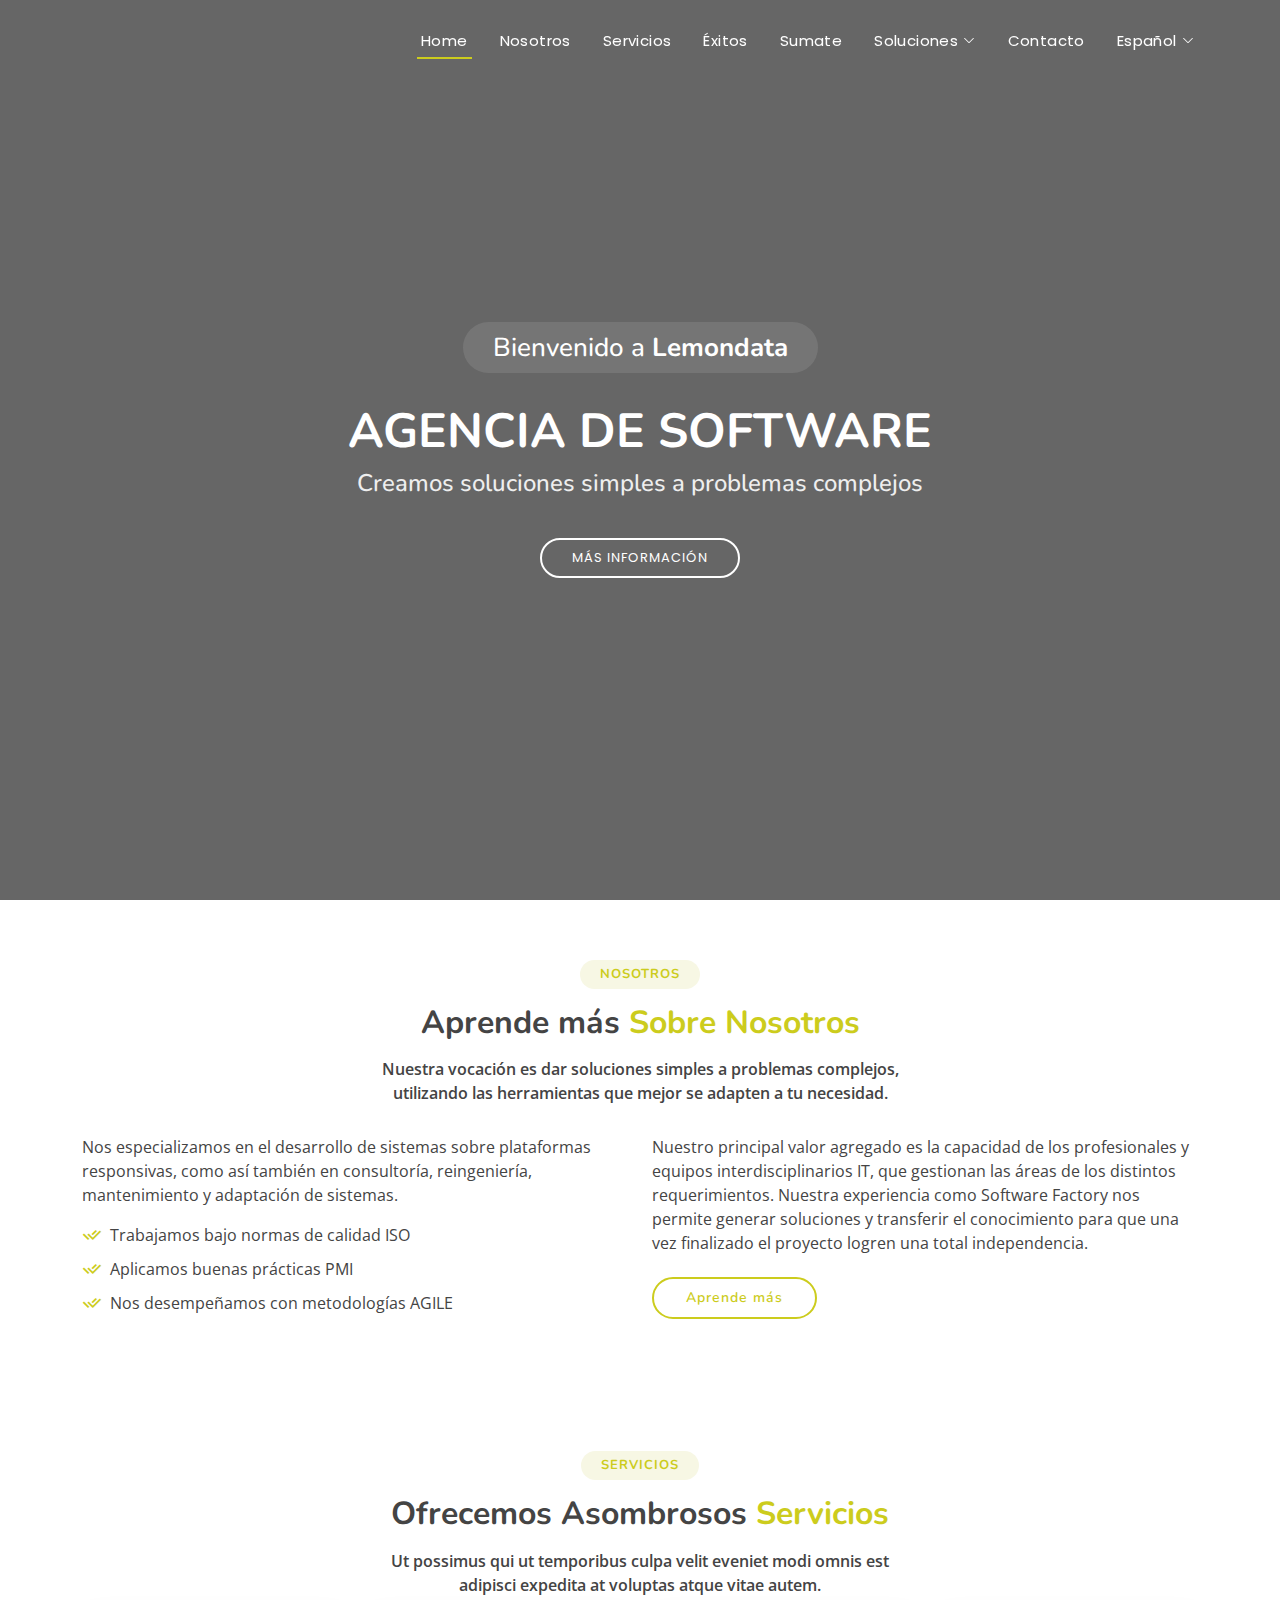
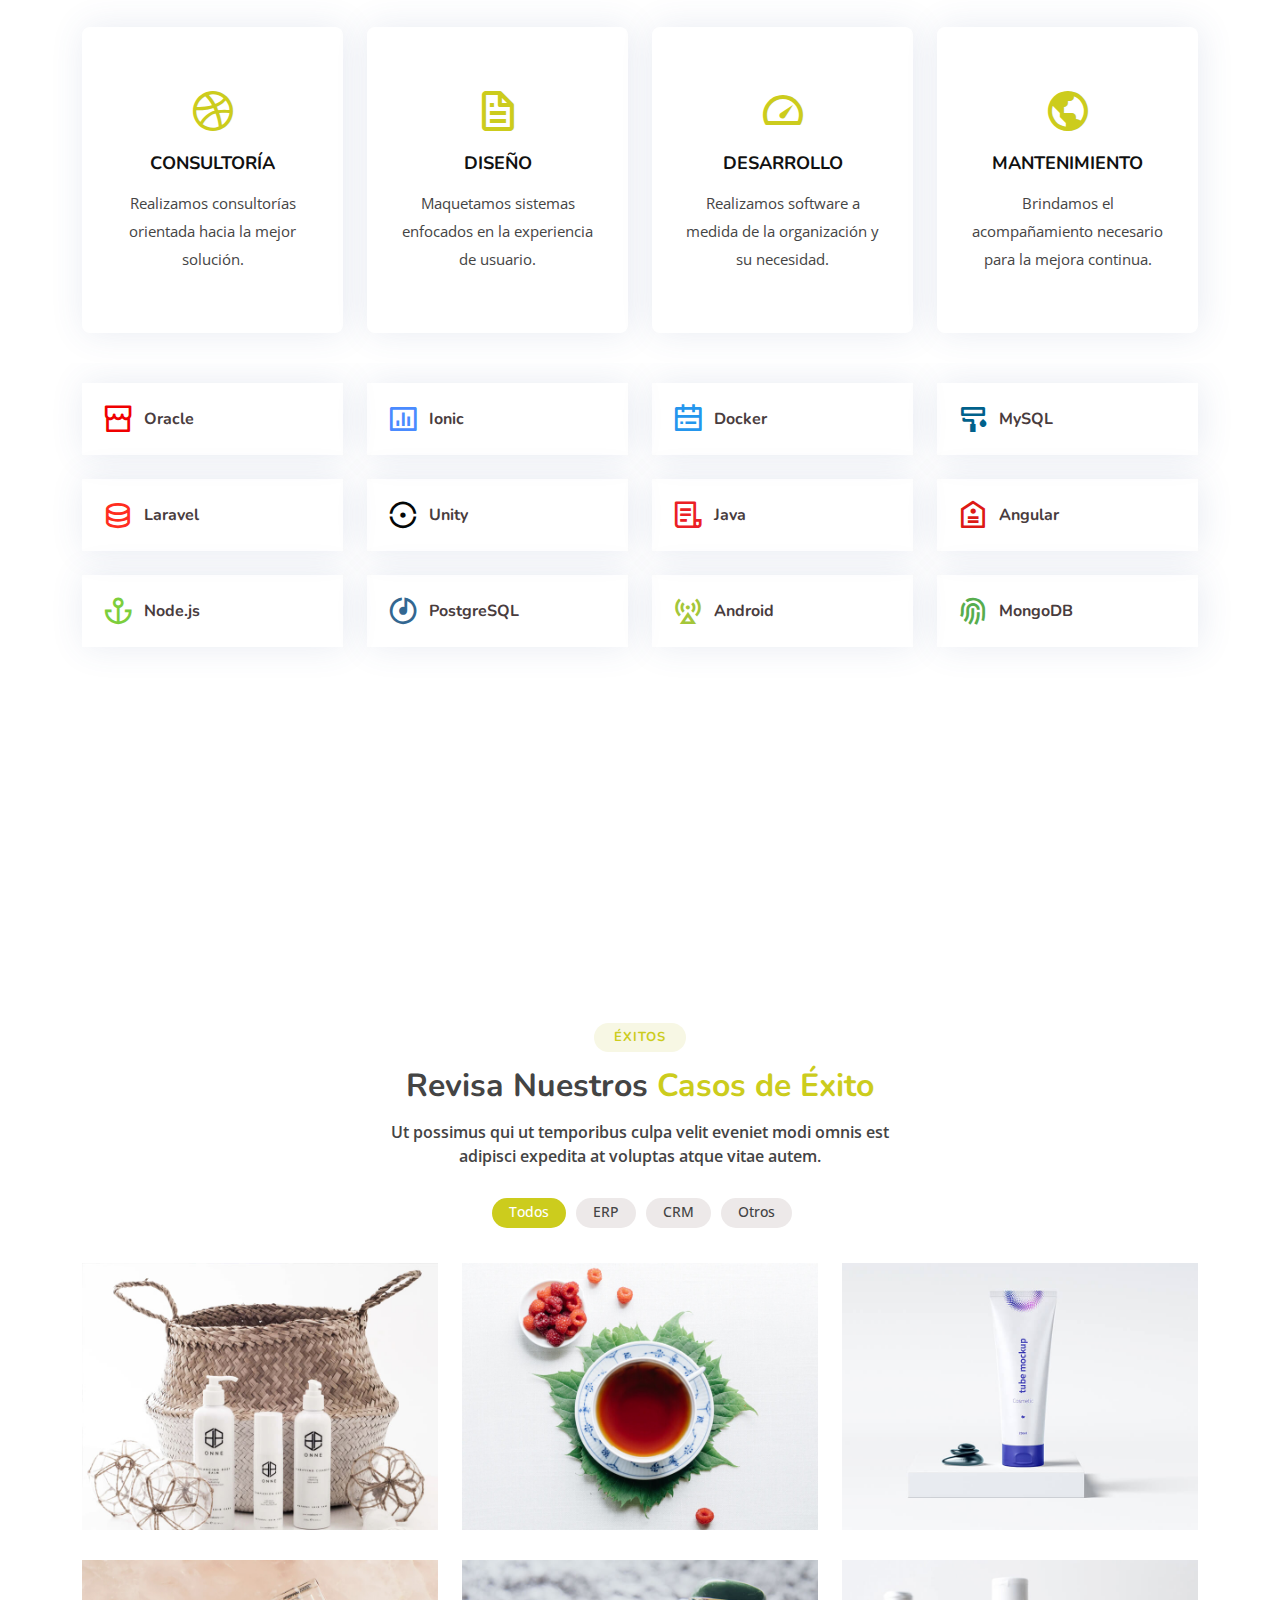
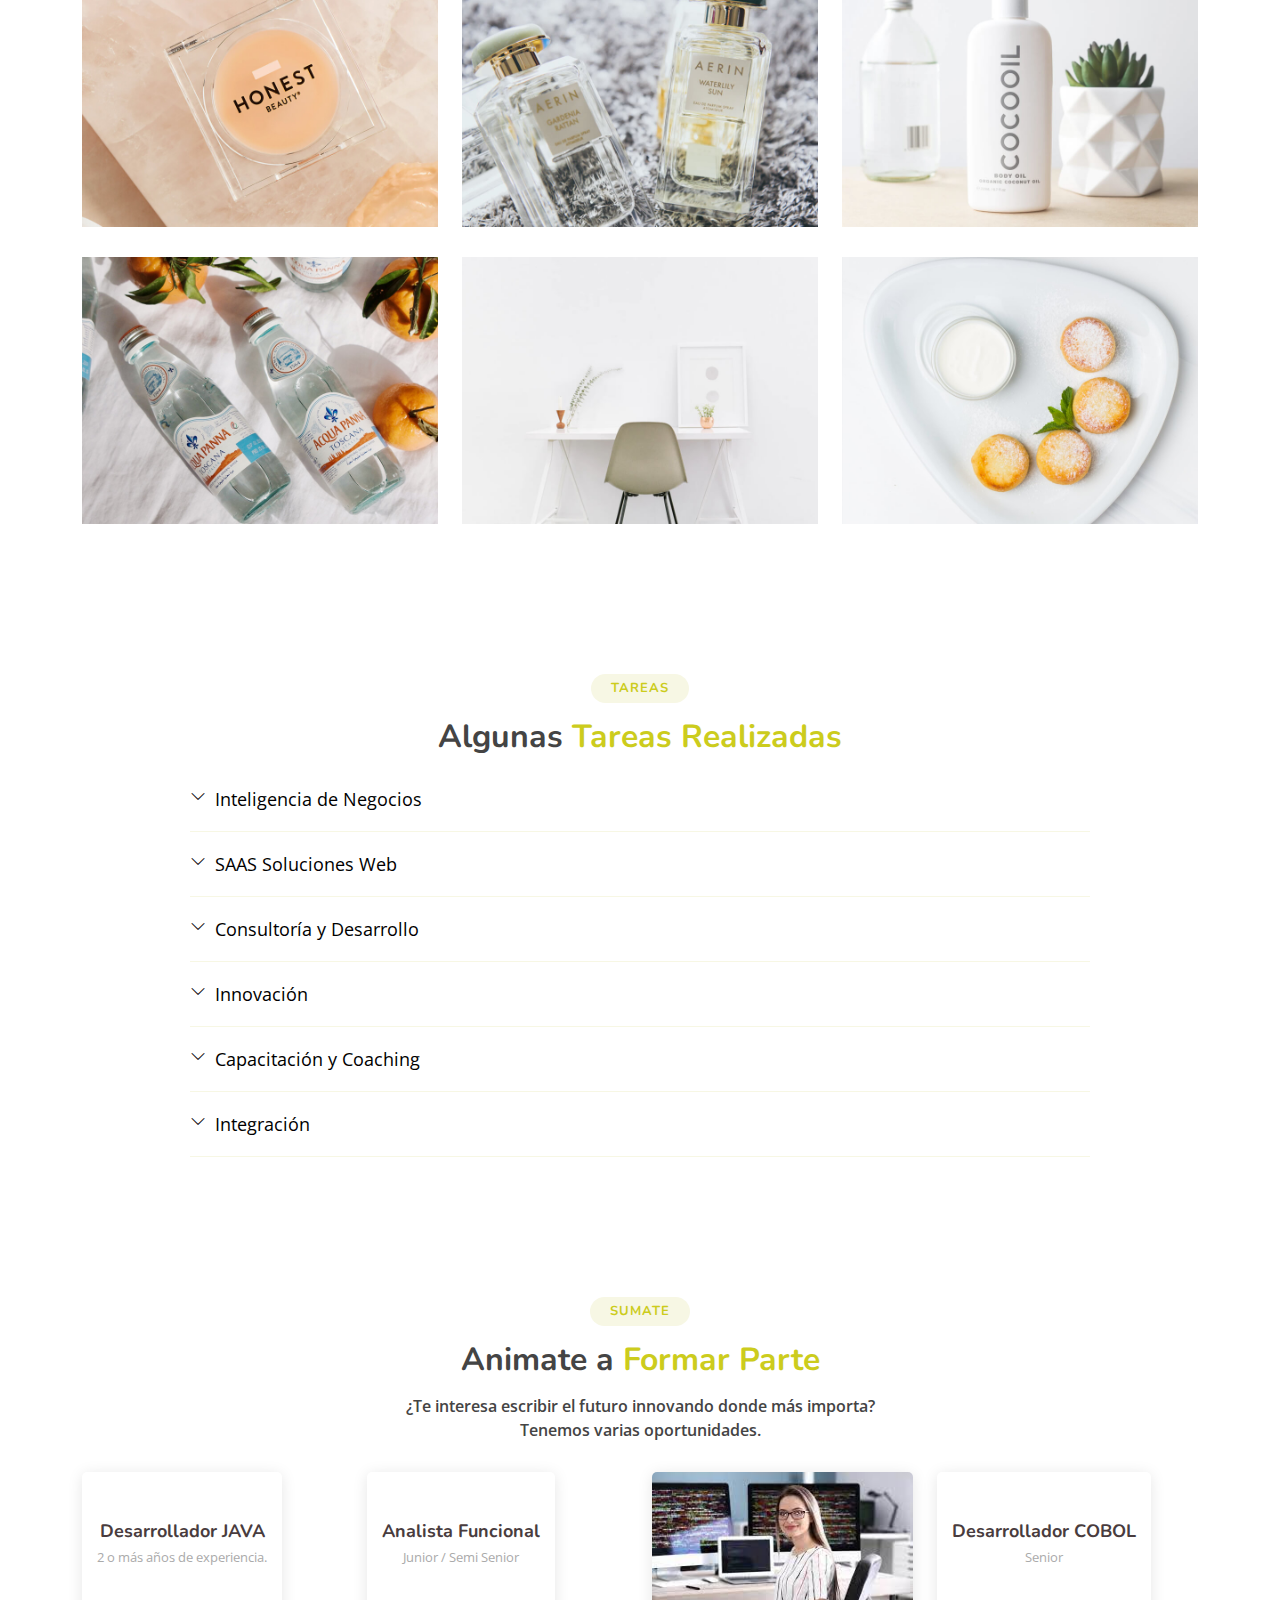
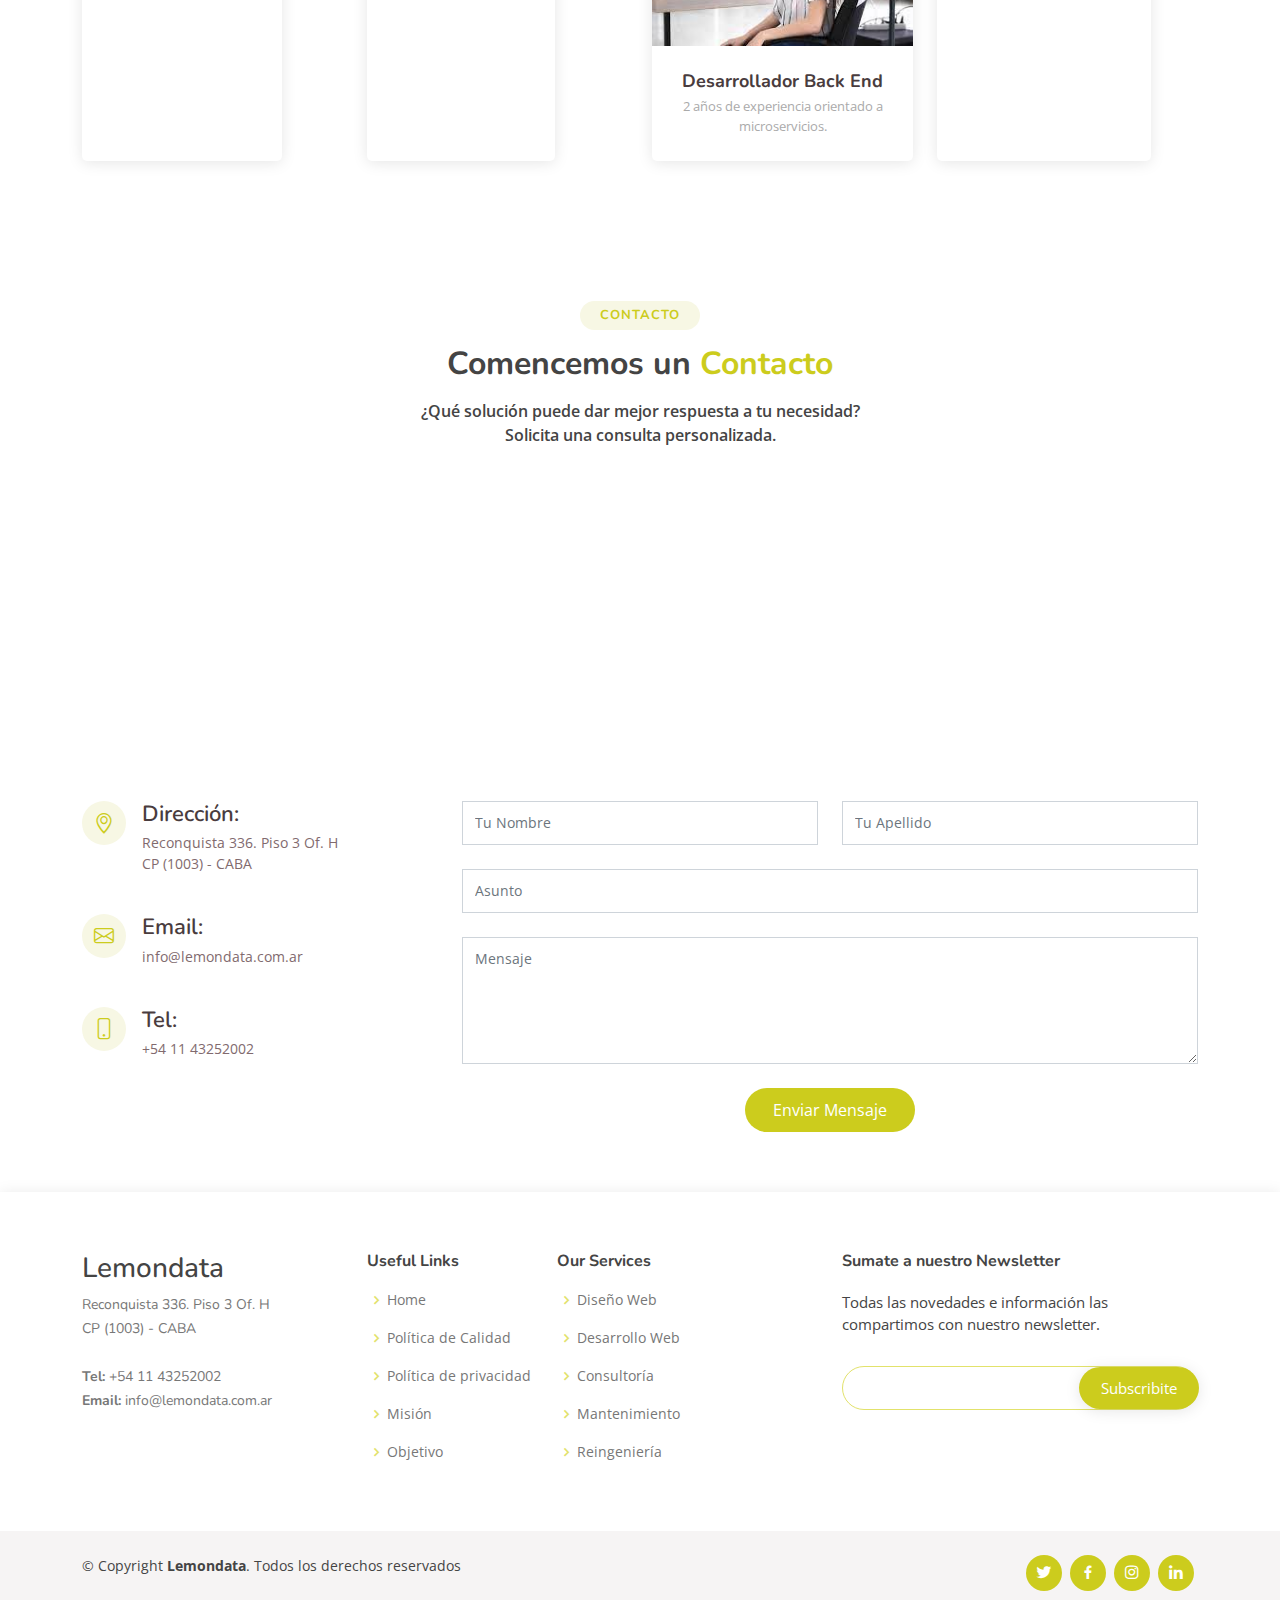
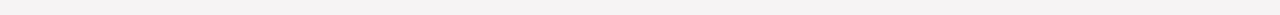
==== index.html @ 289c8567 "first mockup" ====
<!DOCTYPE html>
<html lang="en">

<head>
  <meta charset="utf-8">
  <meta content="width=device-width, initial-scale=1.0" name="viewport">

  <title>Lemondata</title>
  <meta content="" name="description">
  <meta content="" name="keywords">

  <!-- Favicons -->
  <link href="assets/img/favicon.svg" rel="icon">
  <link href="assets/img/apple-touch-icon.png" rel="apple-touch-icon">

  <!-- Google Fonts -->
  <link href="https://fonts.googleapis.com/css?family=Open+Sans:300,300i,400,400i,600,600i,700,700i|Nunito:300,300i,400,400i,600,600i,700,700i|Poppins:300,300i,400,400i,500,500i,600,600i,700,700i" rel="stylesheet">

  <!-- Vendor CSS Files -->
  <link href="assets/vendor/bootstrap/css/bootstrap.min.css" rel="stylesheet">
  <link href="assets/vendor/bootstrap-icons/bootstrap-icons.css" rel="stylesheet">
  <link href="assets/vendor/boxicons/css/boxicons.min.css" rel="stylesheet">
  <link href="assets/vendor/glightbox/css/glightbox.min.css" rel="stylesheet">
  <link href="assets/vendor/remixicon/remixicon.css" rel="stylesheet">
  <link href="assets/vendor/swiper/swiper-bundle.min.css" rel="stylesheet">

  <!-- Template Main CSS File -->
  <link href="assets/css/style.css" rel="stylesheet">

  <!-- =======================================================
  * Template Name: Tempo - v4.5.0
  * Template URL: https://bootstrapmade.com/tempo-free-onepage-bootstrap-theme/
  * Author: BootstrapMade.com
  * License: https://bootstrapmade.com/license/
  ======================================================== -->
</head>

<body>

  <!-- ======= Header ======= -->
  <header id="header" class="fixed-top ">
    <div class="container d-flex align-items-center justify-content-between">

      <a href="index.html"><img src="http://www.lemondata.com.ar/recursos/img/lemondata-logo.png" alt="" style="width: 200px;"></a>

      <nav id="navbar" class="navbar">
        <ul>
          <li><a class="nav-link scrollto active" href="#hero">Home</a></li>
          <li><a class="nav-link scrollto" href="#about">Nosotros</a></li>
          <li><a class="nav-link scrollto" href="#services">Servicios</a></li>
          <li><a class="nav-link scrollto " href="#portfolio">Éxitos</a></li>
          <li><a class="nav-link scrollto" href="#team">Sumate</a></li>
          <li class="dropdown"><a href="#"><span>Soluciones</span> <i class="bi bi-chevron-down"></i></a>
            <ul>
              <li><a href="#">NIO</a></li>
              <li class="dropdown"><a href="#"><span>ERP</span> <i class="bi bi-chevron-right"></i></a>
                <ul>
                  <li><a href="#">RRHH y Liquidación de Haberes</a></li>
                  <li><a href="#">Gestión de Infracciones Laborales</a></li>
                  <li><a href="#">Gestión de Trámites y Expedientes</a></li>
                  <li><a href="#">Sistema de Recibos Digitales</a></li>
                </ul>
              </li>
              <li><a href="#">Minos</a></li>
              <li><a href="#">Turnero</a></li>
              <li><a href="#">Obtener</a></li>
            </ul>
          </li>
          <li><a class="nav-link scrollto" href="#contact">Contacto</a></li>
          <li class="dropdown"><a href="#"><span>Español</span> <i class="bi bi-chevron-down"></i></a>
            <ul>
              <li><a href="#">English</a></li>
            </ul>
          </li>
        </ul>
        <i class="bi bi-list mobile-nav-toggle"></i>
      </nav><!-- .navbar -->

    </div>
  </header><!-- End Header -->

  <!-- ======= Hero Section ======= -->
  <section id="hero">
    <div class="hero-container">
      <h3>Bienvenido a <strong>Lemondata</strong></h3>
      <h1>Agencia de Software</h1>
      <h2>Creamos soluciones simples a problemas complejos</h2>
      <a href="#about" class="btn-get-started scrollto">Más información</a>
    </div>
  </section><!-- End Hero -->

  <main id="main">

    <!-- ======= About Section ======= -->
    <section id="about" class="about">
      <div class="container">

        <div class="section-title">
          <h2>Nosotros</h2>
          <h3>Aprende más <span>Sobre Nosotros</span></h3>
          <p>Nuestra vocación es dar soluciones simples a problemas complejos, utilizando las herramientas que mejor se adapten a tu necesidad.</p>
        </div>

        <div class="row content">
          <div class="col-lg-6">
            <p>
              Nos especializamos en el desarrollo de sistemas sobre plataformas responsivas, como así también en consultoría, reingeniería, mantenimiento y adaptación de sistemas.
            </p>
            <ul>
              <li><i class="ri-check-double-line"></i> Trabajamos bajo normas de calidad ISO</li>
              <li><i class="ri-check-double-line"></i> Aplicamos buenas prácticas PMI</li>
              <li><i class="ri-check-double-line"></i> Nos desempeñamos con metodologías AGILE</li>
            </ul>
          </div>
          <div class="col-lg-6 pt-4 pt-lg-0">
            <p>Nuestro principal valor agregado es la capacidad de los profesionales y equipos interdisciplinarios IT, que gestionan las áreas de los distintos requerimientos. Nuestra experiencia como Software Factory nos permite generar soluciones y transferir el conocimiento para que una vez finalizado el proyecto logren una total independencia.</p>
            <a href="Brochure_Lemondata.pdf" download="Lemondata-Brochure" class="btn-learn-more">Aprende más</a>
          </div>
        </div>

      </div>
    </section><!-- End About Section -->

    <!-- ======= Services Section ======= -->
    <section id="services" class="services">
      <div class="container">

        <div class="section-title">
          <h2>Servicios</h2>
          <h3>Ofrecemos Asombrosos <span>Servicios</span></h3>
          <p>Ut possimus qui ut temporibus culpa velit eveniet modi omnis est adipisci expedita at voluptas atque vitae autem.</p>
        </div>

        <div class="row">
          <div class="col-md-6 col-lg-3 d-flex align-items-stretch mb-5 mb-lg-0">
            <div class="icon-box">
              <div class="icon"><i class="bx bxl-dribbble"></i></div>
              <h4 class="title"><a href="">CONSULTORÍA</a></h4>
              <p class="description">Realizamos consultorías orientada hacia la mejor solución.</p>
            </div>
          </div>

          <div class="col-md-6 col-lg-3 d-flex align-items-stretch mb-5 mb-lg-0">
            <div class="icon-box">
              <div class="icon"><i class="bx bx-file"></i></div>
              <h4 class="title"><a href="">DISEÑO</a></h4>
              <p class="description">Maquetamos sistemas enfocados en la experiencia de usuario.</p>
            </div>
          </div>

          <div class="col-md-6 col-lg-3 d-flex align-items-stretch mb-5 mb-lg-0">
            <div class="icon-box">
              <div class="icon"><i class="bx bx-tachometer"></i></div>
              <h4 class="title"><a href="">DESARROLLO</a></h4>
              <p class="description">Realizamos software a medida de la organización y su necesidad.</p>
            </div>
          </div>

          <div class="col-md-6 col-lg-3 d-flex align-items-stretch mb-5 mb-lg-0">
            <div class="icon-box">
              <div class="icon"><i class="bx bx-world"></i></div>
              <h4 class="title"><a href="">MANTENIMIENTO</a></h4>
              <p class="description">Brindamos el acompañamiento necesario para la mejora continua.</p>
            </div>
          </div>

        </div>

      </div>
    </section><!-- End Services Section -->

    <!-- ======= Features Section ======= -->
    <section id="features" class="features">
      <div class="container">

        <div class="row">
          <div class="col-lg-3 col-md-4 col-6 col-6">
            <div class="icon-box">
              <i class="ri-store-line" style="color: #F00000;"></i>
              <h3><a href="">Oracle</a></h3>
            </div>
          </div>
          <div class="col-lg-3 col-md-4 col-6">
            <div class="icon-box">
              <i class="ri-bar-chart-box-line" style="color: #4A8BFF;"></i>
              <h3><a href="">Ionic</a></h3>
            </div>
          </div>
          <div class="col-lg-3 col-md-4 col-6 mt-4 mt-md-0">
            <div class="icon-box">
              <i class="ri-calendar-todo-line" style="color: #2496ED;"></i>
              <h3><a href="">Docker</a></h3>
            </div>
          </div>
          <div class="col-lg-3 col-md-4 col-6 mt-4 mt-lg-0">
            <div class="icon-box">
              <i class="ri-paint-brush-line" style="color: #00618B;"></i>
              <h3><a href="">MySQL</a></h3>
            </div>
          </div>
          <div class="col-lg-3 col-md-4 col-6 mt-4">
            <div class="icon-box">
              <i class="ri-database-2-line" style="color: #FF2D20;"></i>
              <h3><a href="">Laravel</a></h3>
            </div>
          </div>
          <div class="col-lg-3 col-md-4 col-6 mt-4">
            <div class="icon-box">
              <i class="ri-gradienter-line" style="color: #040707;"></i>
              <h3><a href="">Unity</a></h3>
            </div>
          </div>
          <div class="col-lg-3 col-md-4 col-6 mt-4">
            <div class="icon-box">
              <i class="ri-file-list-3-line" style="color: #EB2025;"></i>
              <h3><a href="">Java</a></h3>
            </div>
          </div>
          <div class="col-lg-3 col-md-4 col-6 mt-4">
            <div class="icon-box">
              <i class="ri-price-tag-2-line" style="color: #DD1A15;"></i>
              <h3><a href="">Angular</a></h3>
            </div>
          </div>
          <div class="col-lg-3 col-md-4 col-6 mt-4">
            <div class="icon-box">
              <i class="ri-anchor-line" style="color: #7CCE3C;"></i>
              <h3><a href="">Node.js</a></h3>
            </div>
          </div>
          <div class="col-lg-3 col-md-4 col-6 mt-4">
            <div class="icon-box">
              <i class="ri-disc-line" style="color: #336791;"></i>
              <h3><a href="">PostgreSQL</a></h3>
            </div>
          </div>
          <div class="col-lg-3 col-md-4 col-6 mt-4">
            <div class="icon-box">
              <i class="ri-base-station-line" style="color: #A4C639;"></i>
              <h3><a href="">Android</a></h3>
            </div>
          </div>
          <div class="col-lg-3 col-md-4 col-6 mt-4">
            <div class="icon-box">
              <i class="ri-fingerprint-line" style="color: #57AD4E;"></i>
              <h3><a href="">MongoDB</a></h3>
            </div>
          </div>
        </div>

      </div>
    </section><!-- End Features Section -->

    <!-- ======= Cta Section ======= -->
    <section id="cta" class="cta">
      <div class="container">

        <div class="text-center">
          <h3>CONTACTANOS</h3>
          <p>¿Qué solución puede dar mejor respuesta a tu necesidad? Solicita un consulta personalizada.</p>
          <a class="cta-btn" href="#">info@lemondata.com.ar</a>
        </div>

      </div>
    </section><!-- End Cta Section -->

    <!-- ======= Portfolio Section ======= -->
    <section id="portfolio" class="portfolio">
      <div class="container">

        <div class="section-title">
          <h2>Éxitos</h2>
          <h3>Revisa Nuestros <span>Casos de Éxito</span></h3>
          <p>Ut possimus qui ut temporibus culpa velit eveniet modi omnis est adipisci expedita at voluptas atque vitae autem.</p>
        </div>

        <div class="row">
          <div class="col-lg-12 d-flex justify-content-center">
            <ul id="portfolio-flters">
              <li data-filter="*" class="filter-active">Todos</li>
              <li data-filter=".filter-app">ERP</li>
              <li data-filter=".filter-card">CRM</li>
              <li data-filter=".filter-web">Otros</li>
            </ul>
          </div>
        </div>

        <div class="row portfolio-container">

          <div class="col-lg-4 col-md-6 portfolio-item filter-app">
            <img src="assets/img/portfolio/portfolio-1.jpg" class="img-fluid" alt="">
            <div class="portfolio-info">
              <h4>Sistema de RRHH y Liquidación de Haberes</h4>
              <p>App</p>
              <a href="assets/img/portfolio/portfolio-1.jpg" data-gallery="portfolioGallery" class="portfolio-lightbox preview-link" title="App 1"><i class="bx bx-plus"></i></a>
              <a href="portfolio-details.html" class="details-link" title="More Details"><i class="bx bx-link"></i></a>
            </div>
          </div>

          <div class="col-lg-4 col-md-6 portfolio-item filter-web">
            <img src="assets/img/portfolio/portfolio-2.jpg" class="img-fluid" alt="">
            <div class="portfolio-info">
              <h4>Plataforma para entrevistas con el Ciudadano</h4>
              <p>Web</p>
              <a href="assets/img/portfolio/portfolio-2.jpg" data-gallery="portfolioGallery" class="portfolio-lightbox preview-link" title="Web 3"><i class="bx bx-plus"></i></a>
              <a href="portfolio-details.html" class="details-link" title="More Details"><i class="bx bx-link"></i></a>
            </div>
          </div>

          <div class="col-lg-4 col-md-6 portfolio-item filter-app">
            <img src="assets/img/portfolio/portfolio-3.jpg" class="img-fluid" alt="">
            <div class="portfolio-info">
              <h4>Gestión de Infracciones Laborales</h4>
              <p>App</p>
              <a href="assets/img/portfolio/portfolio-3.jpg" data-gallery="portfolioGallery" class="portfolio-lightbox preview-link" title="App 2"><i class="bx bx-plus"></i></a>
              <a href="portfolio-details.html" class="details-link" title="More Details"><i class="bx bx-link"></i></a>
            </div>
          </div>

          <div class="col-lg-4 col-md-6 portfolio-item filter-card">
            <img src="assets/img/portfolio/portfolio-4.jpg" class="img-fluid" alt="">
            <div class="portfolio-info">
              <h4>Sistema de Gestión Integral Tributaria</h4>
              <p>Card</p>
              <a href="assets/img/portfolio/portfolio-4.jpg" data-gallery="portfolioGallery" class="portfolio-lightbox preview-link" title="Card 2"><i class="bx bx-plus"></i></a>
              <a href="portfolio-details.html" class="details-link" title="More Details"><i class="bx bx-link"></i></a>
            </div>
          </div>

          <div class="col-lg-4 col-md-6 portfolio-item filter-web">
            <img src="assets/img/portfolio/portfolio-5.jpg" class="img-fluid" alt="">
            <div class="portfolio-info">
              <h4>Estabilización y soporte de Base de Datos de Call Center</h4>
              <p>Web</p>
              <a href="assets/img/portfolio/portfolio-5.jpg" data-gallery="portfolioGallery" class="portfolio-lightbox preview-link" title="Web 2"><i class="bx bx-plus"></i></a>
              <a href="portfolio-details.html" class="details-link" title="More Details"><i class="bx bx-link"></i></a>
            </div>
          </div>

          <div class="col-lg-4 col-md-6 portfolio-item filter-app">
            <img src="assets/img/portfolio/portfolio-6.jpg" class="img-fluid" alt="">
            <div class="portfolio-info">
              <h4>Sistema Integral de Gestión de Trámites y Expedientes</h4>
              <p>App</p>
              <a href="assets/img/portfolio/portfolio-6.jpg" data-gallery="portfolioGallery" class="portfolio-lightbox preview-link" title="App 3"><i class="bx bx-plus"></i></a>
              <a href="portfolio-details.html" class="details-link" title="More Details"><i class="bx bx-link"></i></a>
            </div>
          </div>

          <div class="col-lg-4 col-md-6 portfolio-item filter-card">
            <img src="assets/img/portfolio/portfolio-7.jpg" class="img-fluid" alt="">
            <div class="portfolio-info">
              <h4>Gestión de Tarjeta Social</h4>
              <p>Card</p>
              <a href="assets/img/portfolio/portfolio-7.jpg" data-gallery="portfolioGallery" class="portfolio-lightbox preview-link" title="Card 1"><i class="bx bx-plus"></i></a>
              <a href="portfolio-details.html" class="details-link" title="More Details"><i class="bx bx-link"></i></a>
            </div>
          </div>

          <div class="col-lg-4 col-md-6 portfolio-item filter-card">
            <img src="assets/img/portfolio/portfolio-8.jpg" class="img-fluid" alt="">
            <div class="portfolio-info">
              <h4>Recaudaciones</h4>
              <p>Card</p>
              <a href="assets/img/portfolio/portfolio-8.jpg" data-gallery="portfolioGallery" class="portfolio-lightbox preview-link" title="Card 3"><i class="bx bx-plus"></i></a>
              <a href="portfolio-details.html" class="details-link" title="More Details"><i class="bx bx-link"></i></a>
            </div>
          </div>

          <div class="col-lg-4 col-md-6 portfolio-item filter-web">
            <img src="assets/img/portfolio/portfolio-9.jpg" class="img-fluid" alt="">
            <div class="portfolio-info">
              <h4>Migración y unificación de bases de datos en dos sistemas: SIGEC y PROFEDER.</h4>
              <p>Web</p>
              <a href="assets/img/portfolio/portfolio-9.jpg" data-gallery="portfolioGallery" class="portfolio-lightbox preview-link" title="Web 3"><i class="bx bx-plus"></i></a>
              <a href="portfolio-details.html" class="details-link" title="More Details"><i class="bx bx-link"></i></a>
            </div>
          </div>

        </div>

      </div>
    </section><!-- End Portfolio Section -->

    <!-- ======= F.A.Q Section ======= -->
    <section id="faq" class="faq">
      <div class="container">

        <div class="section-title">
          <h2>Tareas</h2>
          <h3>Algunas <span>Tareas Realizadas</span></h3>
        </div>

        <ul class="faq-list">

          <li>
            <div data-bs-toggle="collapse" class="collapsed question" href="#faq1">Inteligencia de Negocios <i class="bi bi-chevron-down icon-show"></i><i class="bi bi-chevron-up icon-close"></i></div>
            <div id="faq1" class="collapse" data-bs-parent=".faq-list">
              <p>
                Brindamos soluciones de inteligencia de negocios que
les permitirán disponer de la información correcta
en el tiempo oportuno, optimizando el flujo de
información para la toma de decisiones.
              </p>
            </div>
          </li>

          <li>
            <div data-bs-toggle="collapse" href="#faq2" class="collapsed question">SAAS Soluciones Web <i class="bi bi-chevron-down icon-show"></i><i class="bi bi-chevron-up icon-close"></i></div>
            <div id="faq2" class="collapse" data-bs-parent=".faq-list">
              <p>
                En cada servicio incluimos acceso desde cualquier
lugar con conexión a Internet para las claves
autorizadas de la organización, sus clientes y sus
proveedores, dependiendo del sistema y sus reglas de
negocio, todo ello respetando y resguardando su
seguridad y confidencialidad.
              </p>
            </div>
          </li>

          <li>
            <div data-bs-toggle="collapse" href="#faq3" class="collapsed question">Consultoría y Desarrollo <i class="bi bi-chevron-down icon-show"></i><i class="bi bi-chevron-up icon-close"></i></div>
            <div id="faq3" class="collapse" data-bs-parent=".faq-list">
              <p>
                Desarrollamos soluciones tecnológicas para afrontar los intensos desafíos del
                mercado actual cubriendo las principales ventajas competitivas: desarrollo
                responsivo y distribución multiplataforma, plena disponibilidad, innovación
                permanente, entrega de valor temprana.
              </p>
            </div>
          </li>

          <li>
            <div data-bs-toggle="collapse" href="#faq4" class="collapsed question">Innovación <i class="bi bi-chevron-down icon-show"></i><i class="bi bi-chevron-up icon-close"></i></div>
            <div id="faq4" class="collapse" data-bs-parent=".faq-list">
              <p>
                Contamos con un departamento de Investigación,
                Desarrollo e innovación ( I+D+i ) con amplia
                experiencia en el desarrollo de software.
                Todas las soluciones se realizan con las últimas
                tecnologías de programación avanzada que permiten
                aprovechar al máximo las exigencias
                del mercado actual.
              </p>
            </div>
          </li>

          <li>
            <div data-bs-toggle="collapse" href="#faq5" class="collapsed question">Capacitación y Coaching <i class="bi bi-chevron-down icon-show"></i><i class="bi bi-chevron-up icon-close"></i></div>
            <div id="faq5" class="collapse" data-bs-parent=".faq-list">
              <p>
                Proponemos una estrategia que contempla un proceso
de capacitación de conocimiento continuo desde los
primeros meses de trabajo conjunto.
Mediante la nivelación de conocimientos reforzamos
la independencia operativa, la independencia técnica, la
escalabilidad y la calidad de trabajo del equipo técnico.
              </p>
            </div>
          </li>

          <li>
            <div data-bs-toggle="collapse" href="#faq6" class="collapsed question">Integración<i class="bi bi-chevron-down icon-show"></i><i class="bi bi-chevron-up icon-close"></i></div>
            <div id="faq6" class="collapse" data-bs-parent=".faq-list">
              <p>
                Generamos soluciones innovadoras y de calidad
que conviven con los sistemas vigentes.
Vemos a las personas que forman parte del
organismo como una pieza clave de la solución.
              </p>
            </div>
          </li>

        </ul>

      </div>
    </section><!-- End F.A.Q Section -->

    <!-- ======= Team Section ======= -->
    <section id="team" class="team">
      <div class="container">

        <div class="section-title">
          <h2>Sumate</h2>
          <h3>Animate a <span>Formar Parte</span></h3>
          <p>¿Te interesa escribir el futuro innovando donde más importa? <br> Tenemos varias oportunidades.</p>
        </div>

        <div class="row">

          <div class="col-lg-3 col-md-6 d-flex align-items-stretch">
            <div class="member">
              <div class="member-img">
                <img src="https://blog.centrodeelearning.com/wp-content/uploads/2021/05/software-developer-working-with-computer-in-the-mo-XTJBZ62-scaled.jpg" class="img-fluid" alt="">
                <div class="social">
                  <a href=""><i class="bi bi-twitter"></i></a>
                  <a href=""><i class="bi bi-facebook"></i></a>
                  <a href=""><i class="bi bi-instagram"></i></a>
                  <a href=""><i class="bi bi-linkedin"></i></a>
                </div>
              </div>
              <div class="member-info">
                <h4>Desarrollador JAVA</h4>
                <span>2 o más años de experiencia.</span>
              </div>
            </div>
          </div>

          <div class="col-lg-3 col-md-6 d-flex align-items-stretch">
            <div class="member">
              <div class="member-img">
                <img src="https://cdn.euroinnova.edu.es/img/subidasEditor/curso%20en%20linea%20php-1592203383.webp" class="img-fluid" alt="">
                <div class="social">
                  <a href=""><i class="bi bi-twitter"></i></a>
                  <a href=""><i class="bi bi-facebook"></i></a>
                  <a href=""><i class="bi bi-instagram"></i></a>
                  <a href=""><i class="bi bi-linkedin"></i></a>
                </div>
              </div>
              <div class="member-info">
                <h4>Analista Funcional</h4>
                <span>Junior / Semi Senior</span>
              </div>
            </div>
          </div>

          <div class="col-lg-3 col-md-6 d-flex align-items-stretch">
            <div class="member">
              <div class="member-img">
                <img src="[data-uri]" class="img-fluid" alt="">
                <div class="social">
                  <a href=""><i class="bi bi-twitter"></i></a>
                  <a href=""><i class="bi bi-facebook"></i></a>
                  <a href=""><i class="bi bi-instagram"></i></a>
                  <a href=""><i class="bi bi-linkedin"></i></a>
                </div>
              </div>
              <div class="member-info">
                <h4>Desarrollador Back End</h4>
                <span>2 años de experiencia orientado a microservicios.</span>
              </div>
            </div>
          </div>

          <div class="col-lg-3 col-md-6 d-flex align-items-stretch">
            <div class="member">
              <div class="member-img">
                <img src="https://encrypted-tbn0.gstatic.com/images?q=tbn:ANd9GcRdjAgsQGl5ASCSfLYKVEcpyPJYD0j9KiahTw&usqp=CAU" class="img-fluid" alt="">
                <div class="social">
                  <a href=""><i class="bi bi-twitter"></i></a>
                  <a href=""><i class="bi bi-facebook"></i></a>
                  <a href=""><i class="bi bi-instagram"></i></a>
                  <a href=""><i class="bi bi-linkedin"></i></a>
                </div>
              </div>
              <div class="member-info">
                <h4>Desarrollador COBOL</h4>
                <span>Senior</span>
              </div>
            </div>
          </div>

        </div>

      </div>
    </section><!-- End Team Section -->

    <!-- ======= Contact Section ======= -->
    <section id="contact" class="contact">
      <div class="container">

        <div class="section-title">
          <h2>Contacto</h2>
          <h3>Comencemos un <span>Contacto</span></h3>
          <p>¿Qué solución puede dar mejor respuesta a tu necesidad? <br> Solicita una consulta personalizada.</p>
        </div>

        <div>
          <iframe src="https://www.google.com/maps/embed?pb=!1m18!1m12!1m3!1d3284.0106159127627!2d-58.3748951853337!3d-34.603893065013196!2m3!1f0!2f0!3f0!3m2!1i1024!2i768!4f13.1!3m3!1m2!1s0x95bccacd45ec3e93%3A0xd8c775a99a055c33!2sReconquista%20336%2C%20C1003%20ABH%2C%20Buenos%20Aires!5e0!3m2!1ses!2sar!4v1632356271563!5m2!1ses!2sar" style="border:0; width: 100%; height: 270px;"></iframe>
        </div>

        <div class="row mt-5">

          <div class="col-lg-4">
            <div class="info">
              <div class="address">
                <i class="bi bi-geo-alt"></i>
                <h4>Dirección:</h4>
                <p>Reconquista 336. Piso 3 Of. H</p>
                <p>CP (1003) - CABA</p>
              </div>

              <div class="email">
                <i class="bi bi-envelope"></i>
                <h4>Email:</h4>
                <p>info@lemondata.com.ar</p>
              </div>

              <div class="phone">
                <i class="bi bi-phone"></i>
                <h4>Tel:</h4>
                <p>+54 11 43252002</p>
              </div>

            </div>

          </div>

          <div class="col-lg-8 mt-5 mt-lg-0">

            <form action="forms/contact.php" method="post" role="form" class="php-email-form">
              <div class="row">
                <div class="col-md-6 form-group">
                  <input type="text" name="name" class="form-control" id="name" placeholder="Tu Nombre" required>
                </div>
                <div class="col-md-6 form-group mt-3 mt-md-0">
                  <input type="email" class="form-control" name="email" id="email" placeholder="Tu Apellido" required>
                </div>
              </div>
              <div class="form-group mt-3">
                <input type="text" class="form-control" name="subject" id="subject" placeholder="Asunto" required>
              </div>
              <div class="form-group mt-3">
                <textarea class="form-control" name="message" rows="5" placeholder="Mensaje" required></textarea>
              </div>
              <div class="my-3">
                <div class="loading">Loading</div>
                <div class="error-message"></div>
                <div class="sent-message">Your message has been sent. Thank you!</div>
              </div>
              <div class="text-center"><button type="submit">Enviar Mensaje</button></div>
            </form>

          </div>

        </div>

      </div>
    </section><!-- End Contact Section -->

  </main><!-- End #main -->

  <!-- ======= Footer ======= -->
  <footer id="footer">

    <div class="footer-top">
      <div class="container">
        <div class="row">

          <div class="col-lg-3 col-md-6 footer-contact">
            <h3>Lemondata</h3>
            <p>
              Reconquista 336. Piso 3 Of. H<br>
              CP (1003) - CABA<br><br>
              <strong>Tel:</strong> +54 11 43252002<br>
              <strong>Email:</strong> info@lemondata.com.ar<br>
            </p>
          </div>

          <div class="col-lg-2 col-md-6 footer-links">
            <h4>Useful Links</h4>
            <ul>
              <li><i class="bx bx-chevron-right"></i> <a href="#">Home</a></li>
              <li><i class="bx bx-chevron-right"></i> <a href="#">Política de Calidad</a></li>
              <li><i class="bx bx-chevron-right"></i> <a href="#">Política de privacidad</a></li>
              <li><i class="bx bx-chevron-right"></i> <a href="#">Misión</a></li>
              <li><i class="bx bx-chevron-right"></i> <a href="#">Objetivo</a></li>
            </ul>
          </div>

          <div class="col-lg-3 col-md-6 footer-links">
            <h4>Our Services</h4>
            <ul>
              <li><i class="bx bx-chevron-right"></i> <a href="#">Diseño Web</a></li>
              <li><i class="bx bx-chevron-right"></i> <a href="#">Desarrollo Web</a></li>
              <li><i class="bx bx-chevron-right"></i> <a href="#">Consultoría</a></li>
              <li><i class="bx bx-chevron-right"></i> <a href="#">Mantenimiento</a></li>
              <li><i class="bx bx-chevron-right"></i> <a href="#">Reingeniería</a></li>
            </ul>
          </div>

          <div class="col-lg-4 col-md-6 footer-newsletter">
            <h4>Sumate a nuestro Newsletter</h4>
            <p>Todas las novedades e información las compartimos con nuestro newsletter.</p>
            <form action="" method="post">
              <input type="email" name="email"><input type="submit" value="Subscribite">
            </form>
          </div>

        </div>
      </div>
    </div>

    <div class="container d-md-flex py-4">

      <div class="me-md-auto text-center text-md-start">
        <div class="copyright">
          &copy; Copyright <strong><span>Lemondata</span></strong>. Todos los derechos reservados
        </div>
      </div>
      <div class="social-links text-center text-md-right pt-3 pt-md-0">
        <a href="https://twitter.com/lemondata" target="_blank" class="twitter"><i class="bx bxl-twitter"></i></a>
        <a href="https://www.facebook.com/Lemondata" target="_blank" class="facebook"><i class="bx bxl-facebook"></i></a>
        <a href="https://www.instagram.com/lemondata/?hl=es-la" target="_blank" class="instagram"><i class="bx bxl-instagram"></i></a>
        <a href="https://www.linkedin.com/company/lemondata_4" target="_blank" class="linkedin"><i class="bx bxl-linkedin"></i></a>
      </div>
    </div>
  </footer><!-- End Footer -->

  <a href="#" class="back-to-top d-flex align-items-center justify-content-center"><i class="bi bi-arrow-up-short"></i></a>

  <!-- Vendor JS Files -->
  <script src="assets/vendor/bootstrap/js/bootstrap.bundle.min.js"></script>
  <script src="assets/vendor/glightbox/js/glightbox.min.js"></script>
  <script src="assets/vendor/isotope-layout/isotope.pkgd.min.js"></script>
  <script src="assets/vendor/php-email-form/validate.js"></script>
  <script src="assets/vendor/swiper/swiper-bundle.min.js"></script>

  <!-- Template Main JS File -->
  <script src="assets/js/main.js"></script>

</body>

</html>
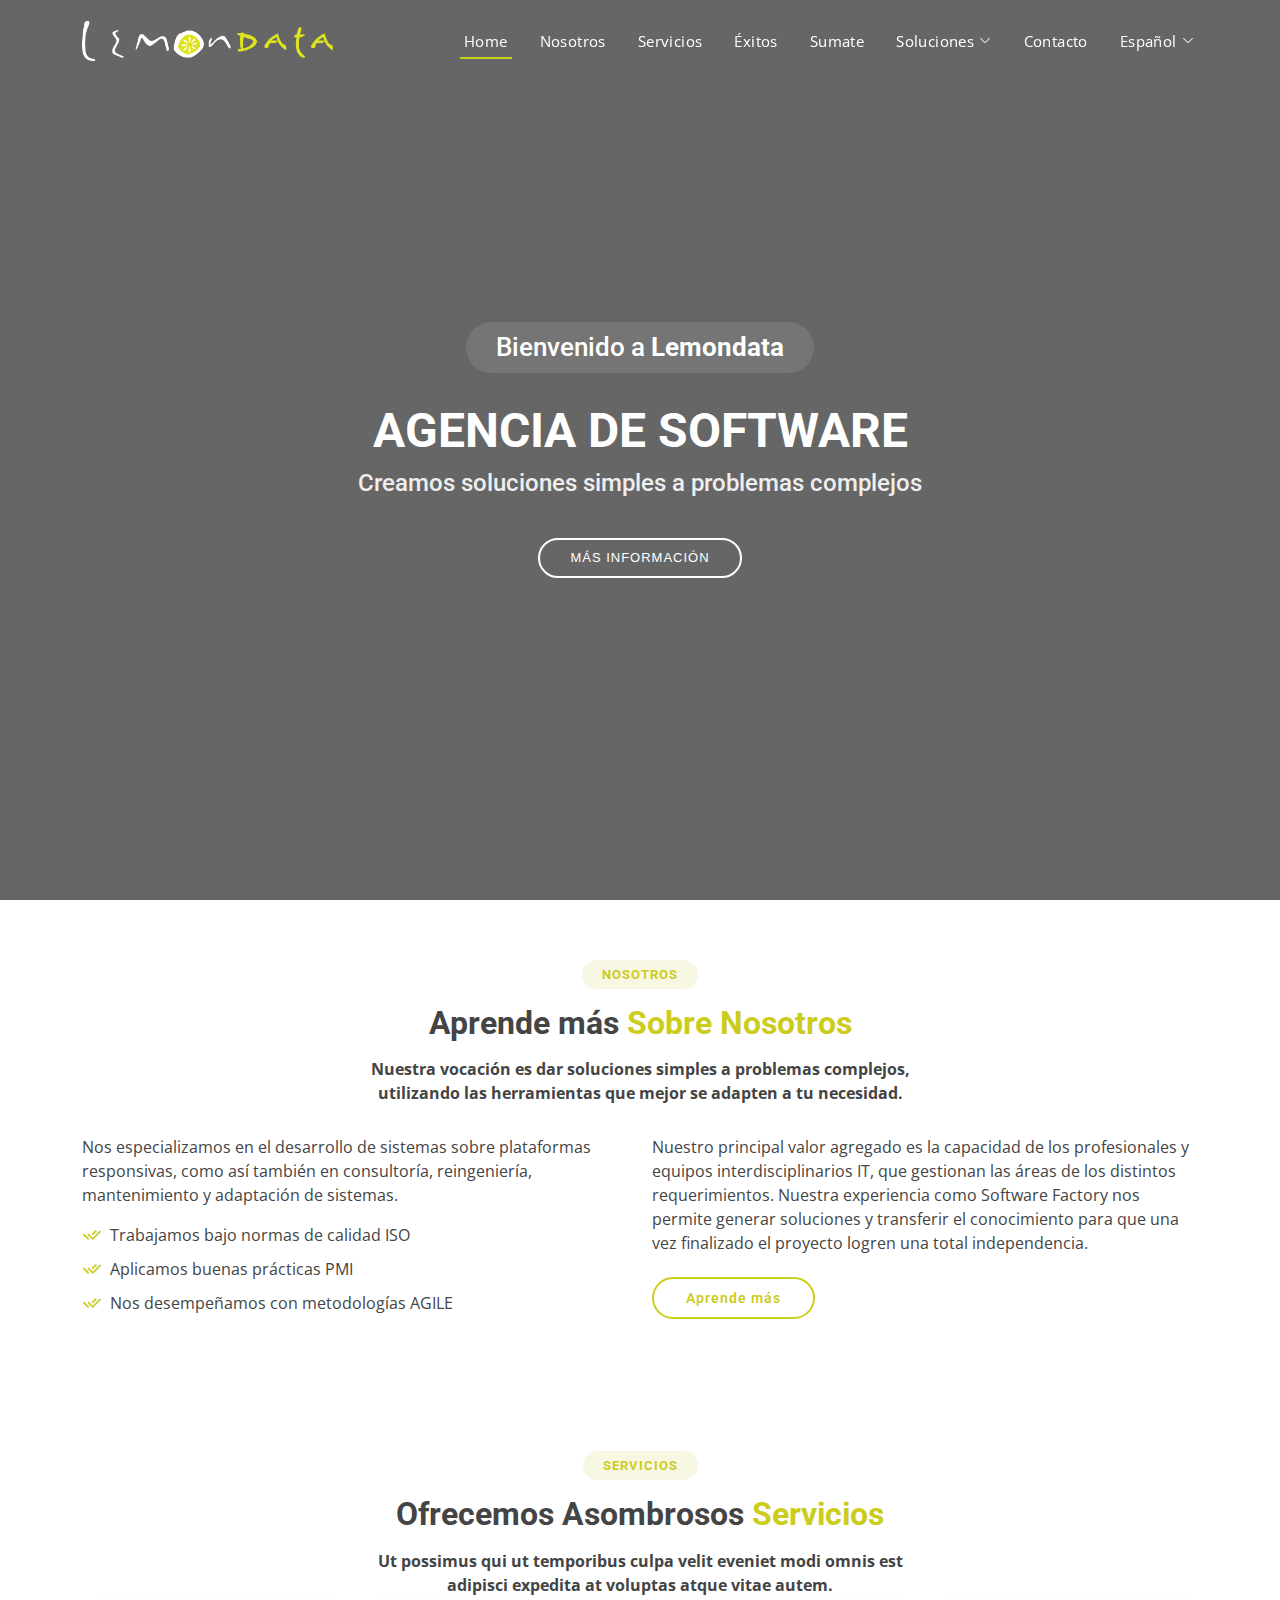
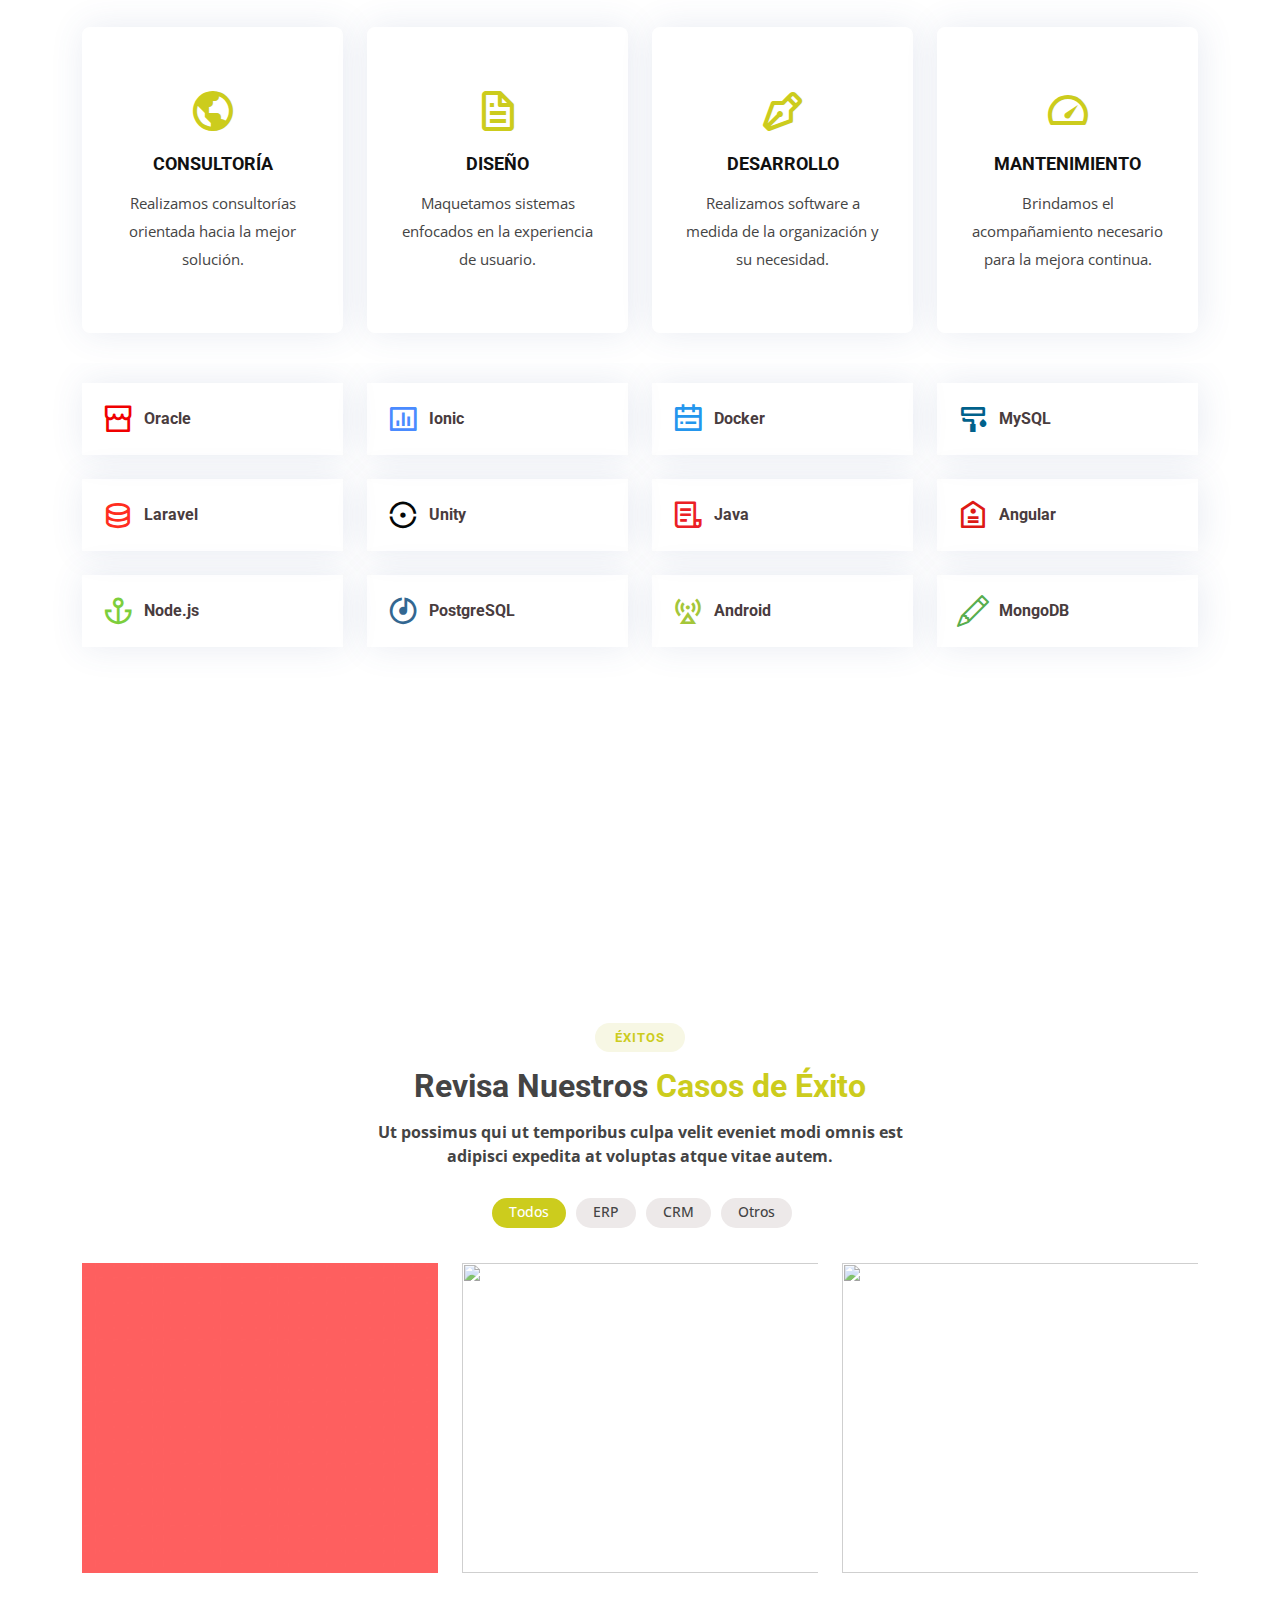
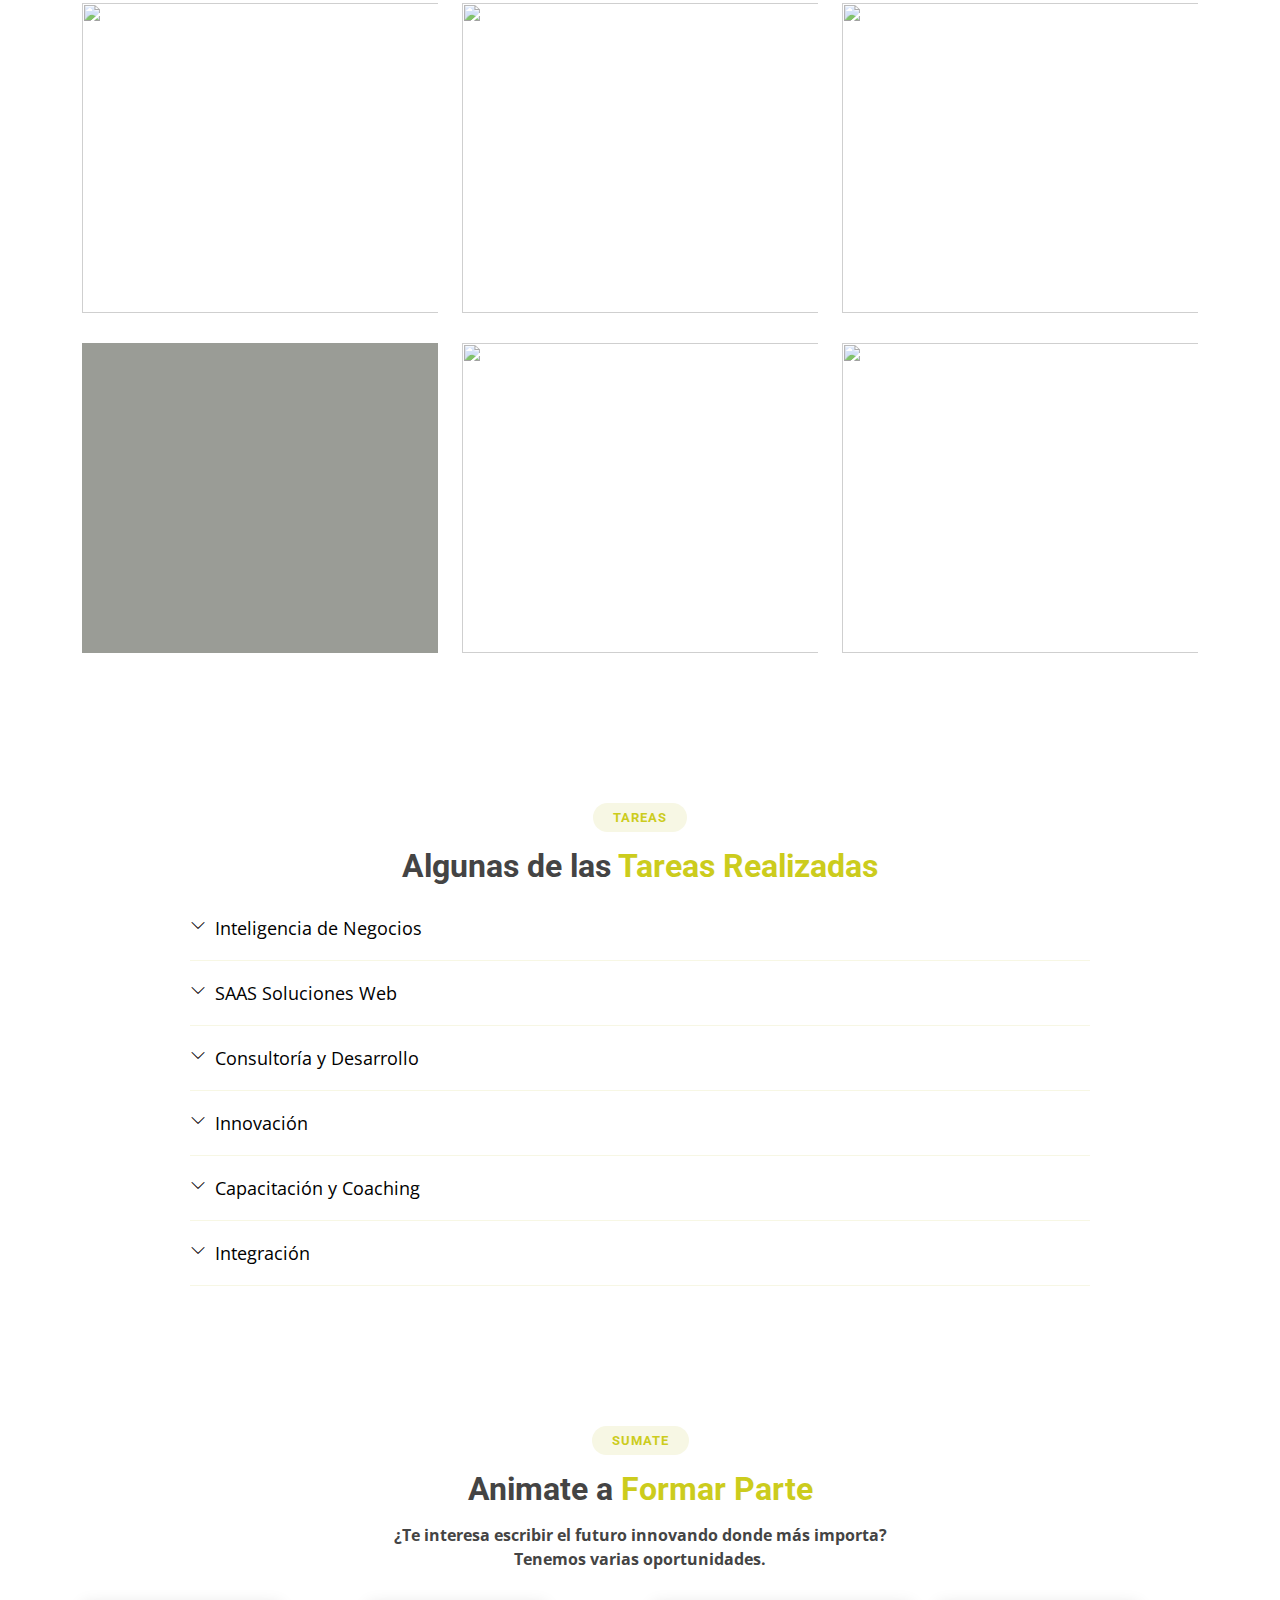
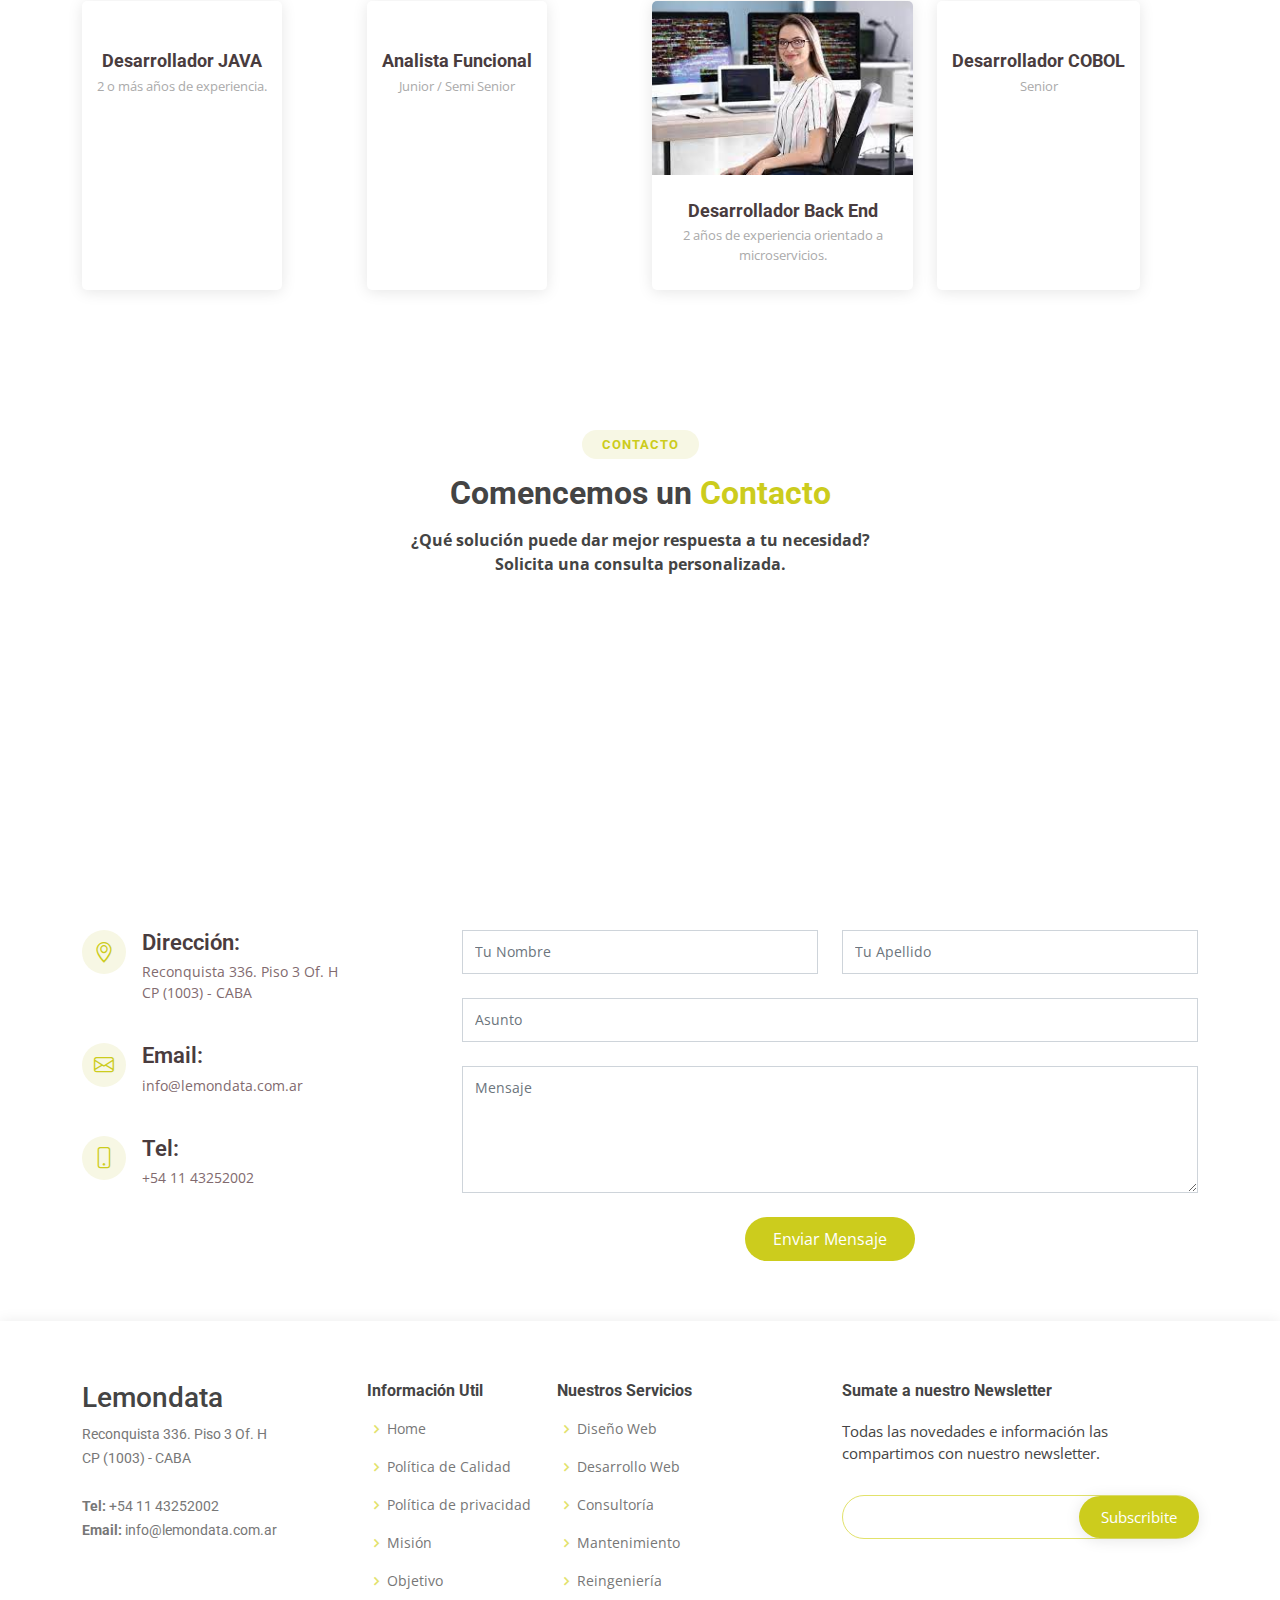
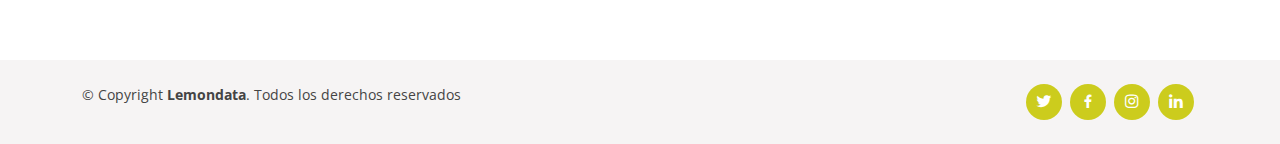
==== commit ee0af25d: "Job sections y portfolio" ====
--- a/index.html
+++ b/index.html
@@ -14,7 +14,7 @@
   <link href="assets/img/apple-touch-icon.png" rel="apple-touch-icon">
 
   <!-- Google Fonts -->
-  <link href="https://fonts.googleapis.com/css?family=Open+Sans:300,300i,400,400i,600,600i,700,700i|Nunito:300,300i,400,400i,600,600i,700,700i|Poppins:300,300i,400,400i,500,500i,600,600i,700,700i" rel="stylesheet">
+  <link href="https://fonts.googleapis.com/css?family=Open+Sans:300,300i,400,400i,600,600i,700,700i|Roboto:300,300i,400,400i,500,500i,700,700i&display=swap" rel="stylesheet">
 
   <!-- Vendor CSS Files -->
   <link href="assets/vendor/bootstrap/css/bootstrap.min.css" rel="stylesheet">
@@ -41,7 +41,7 @@
   <header id="header" class="fixed-top ">
     <div class="container d-flex align-items-center justify-content-between">
 
-      <a href="index.html"><img src="http://www.lemondata.com.ar/recursos/img/lemondata-logo.png" alt="" style="width: 200px;"></a>
+      <a href="index.html" class="logo"><img src="assets/img/Lemonweb.png" alt="" class="img-fluid"></a>
 
       <nav id="navbar" class="navbar">
         <ul>
@@ -53,14 +53,6 @@
           <li class="dropdown"><a href="#"><span>Soluciones</span> <i class="bi bi-chevron-down"></i></a>
             <ul>
               <li><a href="#">NIO</a></li>
-              <li class="dropdown"><a href="#"><span>ERP</span> <i class="bi bi-chevron-right"></i></a>
-                <ul>
-                  <li><a href="#">RRHH y Liquidación de Haberes</a></li>
-                  <li><a href="#">Gestión de Infracciones Laborales</a></li>
-                  <li><a href="#">Gestión de Trámites y Expedientes</a></li>
-                  <li><a href="#">Sistema de Recibos Digitales</a></li>
-                </ul>
-              </li>
               <li><a href="#">Minos</a></li>
               <li><a href="#">Turnero</a></li>
               <li><a href="#">Obtener</a></li>
@@ -134,7 +126,7 @@
         <div class="row">
           <div class="col-md-6 col-lg-3 d-flex align-items-stretch mb-5 mb-lg-0">
             <div class="icon-box">
-              <div class="icon"><i class="bx bxl-dribbble"></i></div>
+              <div class="icon"><i class="bx bx-world"></i></div>
               <h4 class="title"><a href="">CONSULTORÍA</a></h4>
               <p class="description">Realizamos consultorías orientada hacia la mejor solución.</p>
             </div>
@@ -150,7 +142,7 @@
 
           <div class="col-md-6 col-lg-3 d-flex align-items-stretch mb-5 mb-lg-0">
             <div class="icon-box">
-              <div class="icon"><i class="bx bx-tachometer"></i></div>
+              <div class="icon"><i class="bx bx-pen"></i></div>
               <h4 class="title"><a href="">DESARROLLO</a></h4>
               <p class="description">Realizamos software a medida de la organización y su necesidad.</p>
             </div>
@@ -158,7 +150,7 @@
 
           <div class="col-md-6 col-lg-3 d-flex align-items-stretch mb-5 mb-lg-0">
             <div class="icon-box">
-              <div class="icon"><i class="bx bx-world"></i></div>
+              <div class="icon"><i class="bx bx-tachometer"></i></div>
               <h4 class="title"><a href="">MANTENIMIENTO</a></h4>
               <p class="description">Brindamos el acompañamiento necesario para la mejora continua.</p>
             </div>
@@ -242,7 +234,7 @@
           </div>
           <div class="col-lg-3 col-md-4 col-6 mt-4">
             <div class="icon-box">
-              <i class="ri-fingerprint-line" style="color: #57AD4E;"></i>
+              <i class="bi bi-pencil" style="color: #57AD4E;"></i>
               <h3><a href="">MongoDB</a></h3>
             </div>
           </div>
@@ -288,93 +280,93 @@
         <div class="row portfolio-container">
 
           <div class="col-lg-4 col-md-6 portfolio-item filter-app">
-            <img src="assets/img/portfolio/portfolio-1.jpg" class="img-fluid" alt="">
+            <a href="success1.html">
+            <img style="height: 310px; width: 100vw; opacity: 75%;" src="[data-uri]" class="img-fluid" alt="">
             <div class="portfolio-info">
               <h4>Sistema de RRHH y Liquidación de Haberes</h4>
               <p>App</p>
-              <a href="assets/img/portfolio/portfolio-1.jpg" data-gallery="portfolioGallery" class="portfolio-lightbox preview-link" title="App 1"><i class="bx bx-plus"></i></a>
-              <a href="portfolio-details.html" class="details-link" title="More Details"><i class="bx bx-link"></i></a>
-            </div>
-          </div>
-
-          <div class="col-lg-4 col-md-6 portfolio-item filter-web">
-            <img src="assets/img/portfolio/portfolio-2.jpg" class="img-fluid" alt="">
+            </div>
+          </a>
+          </div>
+
+        <div class="col-lg-4 col-md-6 portfolio-item filter-web">
+            <a href="success.html">
+            <img style="height: 310px; width: 100vw; opacity: 75%;" src="http://2.bp.blogspot.com/-QdF9qGOqyT4/UtTmNDLvU4I/AAAAAAAAUpU/GXWhidOyV5s/s640/Captura+de+pantalla+2014-01-14+a+la(s)+08.24.07.png" class="img-fluid" alt="">
             <div class="portfolio-info">
               <h4>Plataforma para entrevistas con el Ciudadano</h4>
               <p>Web</p>
-              <a href="assets/img/portfolio/portfolio-2.jpg" data-gallery="portfolioGallery" class="portfolio-lightbox preview-link" title="Web 3"><i class="bx bx-plus"></i></a>
-              <a href="portfolio-details.html" class="details-link" title="More Details"><i class="bx bx-link"></i></a>
-            </div>
+            </div>
+          </a>
           </div>
 
           <div class="col-lg-4 col-md-6 portfolio-item filter-app">
-            <img src="assets/img/portfolio/portfolio-3.jpg" class="img-fluid" alt="">
+            <a href="success1.html">
+            <img style="height: 310px; width: 100vw; opacity: 75%;" src="https://encrypted-tbn0.gstatic.com/images?q=tbn:ANd9GcTq9YWTwjskX4iChTTTt3mvF9wiMEHD1oo2SQ&usqp=CAU" class="img-fluid" alt="">
             <div class="portfolio-info">
               <h4>Gestión de Infracciones Laborales</h4>
               <p>App</p>
-              <a href="assets/img/portfolio/portfolio-3.jpg" data-gallery="portfolioGallery" class="portfolio-lightbox preview-link" title="App 2"><i class="bx bx-plus"></i></a>
-              <a href="portfolio-details.html" class="details-link" title="More Details"><i class="bx bx-link"></i></a>
-            </div>
+            </div>
+          </a>
           </div>
 
           <div class="col-lg-4 col-md-6 portfolio-item filter-card">
-            <img src="assets/img/portfolio/portfolio-4.jpg" class="img-fluid" alt="">
+            <a href="success2.html">
+            <img style="height: 310px; width: 100vw; opacity: 75%;" src="https://encrypted-tbn0.gstatic.com/images?q=tbn:ANd9GcSR6u6XTwOwFmVUg_QX9jO4bb_STW0ktsSnM1XJYrhWsbGEMR_k5e-Dm98cZRpekgqZpoM&usqp=CAU" class="img-fluid" alt="">
             <div class="portfolio-info">
               <h4>Sistema de Gestión Integral Tributaria</h4>
               <p>Card</p>
-              <a href="assets/img/portfolio/portfolio-4.jpg" data-gallery="portfolioGallery" class="portfolio-lightbox preview-link" title="Card 2"><i class="bx bx-plus"></i></a>
-              <a href="portfolio-details.html" class="details-link" title="More Details"><i class="bx bx-link"></i></a>
-            </div>
+            </div>
+          </a>
           </div>
 
           <div class="col-lg-4 col-md-6 portfolio-item filter-web">
-            <img src="assets/img/portfolio/portfolio-5.jpg" class="img-fluid" alt="">
+            <a href="success.html">
+            <img style="height: 310px; width: 100vw; opacity: 75%;" src="https://encrypted-tbn0.gstatic.com/images?q=tbn:ANd9GcQIhvYw0TIsmUFKxlBHois3rQKA-Dg5dvINcQuoQeizTjZ2pEsv53uMr8MXaEozfsxo7jI&usqp=CAU" class="img-fluid" alt="">
             <div class="portfolio-info">
               <h4>Estabilización y soporte de Base de Datos de Call Center</h4>
               <p>Web</p>
-              <a href="assets/img/portfolio/portfolio-5.jpg" data-gallery="portfolioGallery" class="portfolio-lightbox preview-link" title="Web 2"><i class="bx bx-plus"></i></a>
-              <a href="portfolio-details.html" class="details-link" title="More Details"><i class="bx bx-link"></i></a>
-            </div>
+            </div>
+          </a>
           </div>
 
           <div class="col-lg-4 col-md-6 portfolio-item filter-app">
-            <img src="assets/img/portfolio/portfolio-6.jpg" class="img-fluid" alt="">
+            <a href="success1.html">
+            <img style="height: 310px; width: 100vw; opacity: 75%;" src="https://media.istockphoto.com/photos/yellow-color-toned-square-sheet-of-paper-picture-id501202596?k=20&m=501202596&s=170667a&w=0&h=41JzC6gBnD2pE5s156Kmf-XnAT3lPric7IGxgxtKVTM=" class="img-fluid" alt="">
             <div class="portfolio-info">
               <h4>Sistema Integral de Gestión de Trámites y Expedientes</h4>
               <p>App</p>
-              <a href="assets/img/portfolio/portfolio-6.jpg" data-gallery="portfolioGallery" class="portfolio-lightbox preview-link" title="App 3"><i class="bx bx-plus"></i></a>
-              <a href="portfolio-details.html" class="details-link" title="More Details"><i class="bx bx-link"></i></a>
-            </div>
+            </div>
+          </a>
           </div>
 
           <div class="col-lg-4 col-md-6 portfolio-item filter-card">
-            <img src="assets/img/portfolio/portfolio-7.jpg" class="img-fluid" alt="">
+            <a href="success2.html">
+            <img style="height: 310px; width: 100vw; opacity: 75%;" src="[data-uri]" class="img-fluid" alt="">
             <div class="portfolio-info">
               <h4>Gestión de Tarjeta Social</h4>
               <p>Card</p>
-              <a href="assets/img/portfolio/portfolio-7.jpg" data-gallery="portfolioGallery" class="portfolio-lightbox preview-link" title="Card 1"><i class="bx bx-plus"></i></a>
-              <a href="portfolio-details.html" class="details-link" title="More Details"><i class="bx bx-link"></i></a>
-            </div>
+            </div>
+          </a>
           </div>
 
           <div class="col-lg-4 col-md-6 portfolio-item filter-card">
-            <img src="assets/img/portfolio/portfolio-8.jpg" class="img-fluid" alt="">
+            <a href="success2.html">
+            <img style="height: 310px; width: 100vw; opacity: 75%;" src="https://enesarrate.files.wordpress.com/2014/02/cuadradoamarillo.jpg" class="img-fluid" alt="">
             <div class="portfolio-info">
               <h4>Recaudaciones</h4>
               <p>Card</p>
-              <a href="assets/img/portfolio/portfolio-8.jpg" data-gallery="portfolioGallery" class="portfolio-lightbox preview-link" title="Card 3"><i class="bx bx-plus"></i></a>
-              <a href="portfolio-details.html" class="details-link" title="More Details"><i class="bx bx-link"></i></a>
-            </div>
+            </div>
+          </a>
           </div>
 
           <div class="col-lg-4 col-md-6 portfolio-item filter-web">
-            <img src="assets/img/portfolio/portfolio-9.jpg" class="img-fluid" alt="">
+            <a href="success.html">
+            <img style="height: 310px; width: 100vw; opacity: 75%;"src="https://encrypted-tbn0.gstatic.com/images?q=tbn:ANd9GcTs7mZ7eEowaOiqHVnT_c5KKejRofeE04rEawS3-_lpLCN5Cdmks7H4-08H3Y2xFw4qCfY&usqp=CAU" class="img-fluid" alt="">
             <div class="portfolio-info">
               <h4>Migración y unificación de bases de datos en dos sistemas: SIGEC y PROFEDER.</h4>
               <p>Web</p>
-              <a href="assets/img/portfolio/portfolio-9.jpg" data-gallery="portfolioGallery" class="portfolio-lightbox preview-link" title="Web 3"><i class="bx bx-plus"></i></a>
-              <a href="portfolio-details.html" class="details-link" title="More Details"><i class="bx bx-link"></i></a>
-            </div>
+            </div>
+          </a>
           </div>
 
         </div>
@@ -388,7 +380,7 @@
 
         <div class="section-title">
           <h2>Tareas</h2>
-          <h3>Algunas <span>Tareas Realizadas</span></h3>
+          <h3>Algunas de las <span>Tareas Realizadas</span></h3>
         </div>
 
         <ul class="faq-list">
@@ -398,7 +390,7 @@
             <div id="faq1" class="collapse" data-bs-parent=".faq-list">
               <p>
                 Brindamos soluciones de inteligencia de negocios que
-les permitirán disponer de la información correcta
+permitió disponer de información correcta
 en el tiempo oportuno, optimizando el flujo de
 información para la toma de decisiones.
               </p>
@@ -435,11 +427,10 @@
             <div data-bs-toggle="collapse" href="#faq4" class="collapsed question">Innovación <i class="bi bi-chevron-down icon-show"></i><i class="bi bi-chevron-up icon-close"></i></div>
             <div id="faq4" class="collapse" data-bs-parent=".faq-list">
               <p>
-                Contamos con un departamento de Investigación,
+                Gracias a nuestro departamento de Investigación,
                 Desarrollo e innovación ( I+D+i ) con amplia
-                experiencia en el desarrollo de software.
-                Todas las soluciones se realizan con las últimas
-                tecnologías de programación avanzada que permiten
+                experiencia en el desarrollo de software, todas las soluciones se realizarón con las últimas
+                tecnologías de programación avanzada, permitiendo
                 aprovechar al máximo las exigencias
                 del mercado actual.
               </p>
@@ -450,10 +441,9 @@
             <div data-bs-toggle="collapse" href="#faq5" class="collapsed question">Capacitación y Coaching <i class="bi bi-chevron-down icon-show"></i><i class="bi bi-chevron-up icon-close"></i></div>
             <div id="faq5" class="collapse" data-bs-parent=".faq-list">
               <p>
-                Proponemos una estrategia que contempla un proceso
+               Con una estrategia que contempla un proceso
 de capacitación de conocimiento continuo desde los
-primeros meses de trabajo conjunto.
-Mediante la nivelación de conocimientos reforzamos
+primeros meses de trabajo conjunto, mediante la nivelación de conocimientos reforzamos
 la independencia operativa, la independencia técnica, la
 escalabilidad y la calidad de trabajo del equipo técnico.
               </p>
@@ -465,8 +455,7 @@
             <div id="faq6" class="collapse" data-bs-parent=".faq-list">
               <p>
                 Generamos soluciones innovadoras y de calidad
-que conviven con los sistemas vigentes.
-Vemos a las personas que forman parte del
+que conviven con los sistemas vigentes, viendo a las personas que forman parte del
 organismo como una pieza clave de la solución.
               </p>
             </div>
@@ -490,16 +479,15 @@
         <div class="row">
 
           <div class="col-lg-3 col-md-6 d-flex align-items-stretch">
+            <a href="java.html">
             <div class="member">
               <div class="member-img">
                 <img src="https://blog.centrodeelearning.com/wp-content/uploads/2021/05/software-developer-working-with-computer-in-the-mo-XTJBZ62-scaled.jpg" class="img-fluid" alt="">
                 <div class="social">
-                  <a href=""><i class="bi bi-twitter"></i></a>
-                  <a href=""><i class="bi bi-facebook"></i></a>
-                  <a href=""><i class="bi bi-instagram"></i></a>
-                  <a href=""><i class="bi bi-linkedin"></i></a>
+                  <a href="java.html"><i><h5>Conoce más detalles</h5></i></a>
                 </div>
               </div>
+            </a>
               <div class="member-info">
                 <h4>Desarrollador JAVA</h4>
                 <span>2 o más años de experiencia.</span>
@@ -508,16 +496,15 @@
           </div>
 
           <div class="col-lg-3 col-md-6 d-flex align-items-stretch">
+            <a href="analista.html">
             <div class="member">
               <div class="member-img">
                 <img src="https://cdn.euroinnova.edu.es/img/subidasEditor/curso%20en%20linea%20php-1592203383.webp" class="img-fluid" alt="">
                 <div class="social">
-                  <a href=""><i class="bi bi-twitter"></i></a>
-                  <a href=""><i class="bi bi-facebook"></i></a>
-                  <a href=""><i class="bi bi-instagram"></i></a>
-                  <a href=""><i class="bi bi-linkedin"></i></a>
+                  <a href="analista.html"><i><h5>Conoce más detalles</h5></i></a>
                 </div>
               </div>
+            </a>
               <div class="member-info">
                 <h4>Analista Funcional</h4>
                 <span>Junior / Semi Senior</span>
@@ -526,16 +513,15 @@
           </div>
 
           <div class="col-lg-3 col-md-6 d-flex align-items-stretch">
+            <a href="back.html">
             <div class="member">
               <div class="member-img">
                 <img src="[data-uri]" class="img-fluid" alt="">
                 <div class="social">
-                  <a href=""><i class="bi bi-twitter"></i></a>
-                  <a href=""><i class="bi bi-facebook"></i></a>
-                  <a href=""><i class="bi bi-instagram"></i></a>
-                  <a href=""><i class="bi bi-linkedin"></i></a>
+                  <a href="back.html"><i><h5>Conoce más detalles</h5></i></a>
                 </div>
               </div>
+            </a>
               <div class="member-info">
                 <h4>Desarrollador Back End</h4>
                 <span>2 años de experiencia orientado a microservicios.</span>
@@ -544,16 +530,15 @@
           </div>
 
           <div class="col-lg-3 col-md-6 d-flex align-items-stretch">
+            <a href="cobol.html">
             <div class="member">
               <div class="member-img">
                 <img src="https://encrypted-tbn0.gstatic.com/images?q=tbn:ANd9GcRdjAgsQGl5ASCSfLYKVEcpyPJYD0j9KiahTw&usqp=CAU" class="img-fluid" alt="">
                 <div class="social">
-                  <a href=""><i class="bi bi-twitter"></i></a>
-                  <a href=""><i class="bi bi-facebook"></i></a>
-                  <a href=""><i class="bi bi-instagram"></i></a>
-                  <a href=""><i class="bi bi-linkedin"></i></a>
+                  <a href="cobol.html"><i><h5>Conoce más detalles</h5></i></a>
                 </div>
               </div>
+            </a>
               <div class="member-info">
                 <h4>Desarrollador COBOL</h4>
                 <span>Senior</span>
@@ -625,9 +610,9 @@
                 <textarea class="form-control" name="message" rows="5" placeholder="Mensaje" required></textarea>
               </div>
               <div class="my-3">
-                <div class="loading">Loading</div>
+                <div class="loading">Cargando</div>
                 <div class="error-message"></div>
-                <div class="sent-message">Your message has been sent. Thank you!</div>
+                <div class="sent-message">Tu mensaje ah sido enviado. Muchas gracias!</div>
               </div>
               <div class="text-center"><button type="submit">Enviar Mensaje</button></div>
             </form>
@@ -659,18 +644,18 @@
           </div>
 
           <div class="col-lg-2 col-md-6 footer-links">
-            <h4>Useful Links</h4>
+            <h4>Información Util</h4>
             <ul>
               <li><i class="bx bx-chevron-right"></i> <a href="#">Home</a></li>
-              <li><i class="bx bx-chevron-right"></i> <a href="#">Política de Calidad</a></li>
-              <li><i class="bx bx-chevron-right"></i> <a href="#">Política de privacidad</a></li>
-              <li><i class="bx bx-chevron-right"></i> <a href="#">Misión</a></li>
-              <li><i class="bx bx-chevron-right"></i> <a href="#">Objetivo</a></li>
+              <li><i class="bx bx-chevron-right"></i> <a href="calidad.html">Política de Calidad</a></li>
+              <li><i class="bx bx-chevron-right"></i> <a href="calidad.html">Política de privacidad</a></li>
+              <li><i class="bx bx-chevron-right"></i> <a href="calidad.html">Misión</a></li>
+              <li><i class="bx bx-chevron-right"></i> <a href="calidad.html">Objetivo</a></li>
             </ul>
           </div>
 
           <div class="col-lg-3 col-md-6 footer-links">
-            <h4>Our Services</h4>
+            <h4>Nuestros Servicios</h4>
             <ul>
               <li><i class="bx bx-chevron-right"></i> <a href="#">Diseño Web</a></li>
               <li><i class="bx bx-chevron-right"></i> <a href="#">Desarrollo Web</a></li>
--- a/assets/css/style.css
+++ b/assets/css/style.css
@@ -17,7 +17,7 @@
 }
 
 h1, h2, h3, h4, h5, h6 {
-  font-family: "Nunito", sans-serif;
+  font-family: "Roboto", sans-serif;
 }
 
 /*--------------------------------------------------------------
@@ -105,7 +105,7 @@
   display: flex;
   align-items: center;
   justify-content: space-between;
-  font-family: "Poppins", sans-serif;
+  font-family: "Open Sans", sans-serif;
   color: #fff;
   font-size: 15px;
   padding: 0 4px;
@@ -419,7 +419,7 @@
 }
 .section-title p {
   margin: 15px auto 0 auto;
-  font-weight: 600;
+  font-weight: 700;
 }
 @media (min-width: 1024px) {
   .section-title p {
@@ -457,7 +457,7 @@
   margin-bottom: 0;
 }
 .about .content .btn-learn-more {
-  font-family: "Nunito", sans-serif;
+  font-family: "Roboto", sans-serif;
   font-weight: 600;
   font-size: 14px;
   letter-spacing: 1px;
@@ -590,7 +590,7 @@
   color: #fff;
 }
 .cta .cta-btn {
-  font-family: "Nunito", sans-serif;
+  font-family: "Roboto", sans-serif;
   text-transform: uppercase;
   font-weight: 500;
   font-size: 16px;
@@ -1590,7 +1590,7 @@
   font-size: 14px;
   line-height: 24px;
   margin-bottom: 0;
-  font-family: "Nunito", sans-serif;
+  font-family: "Roboto", sans-serif;
   color: #777777;
 }
 #footer .footer-top h4 {
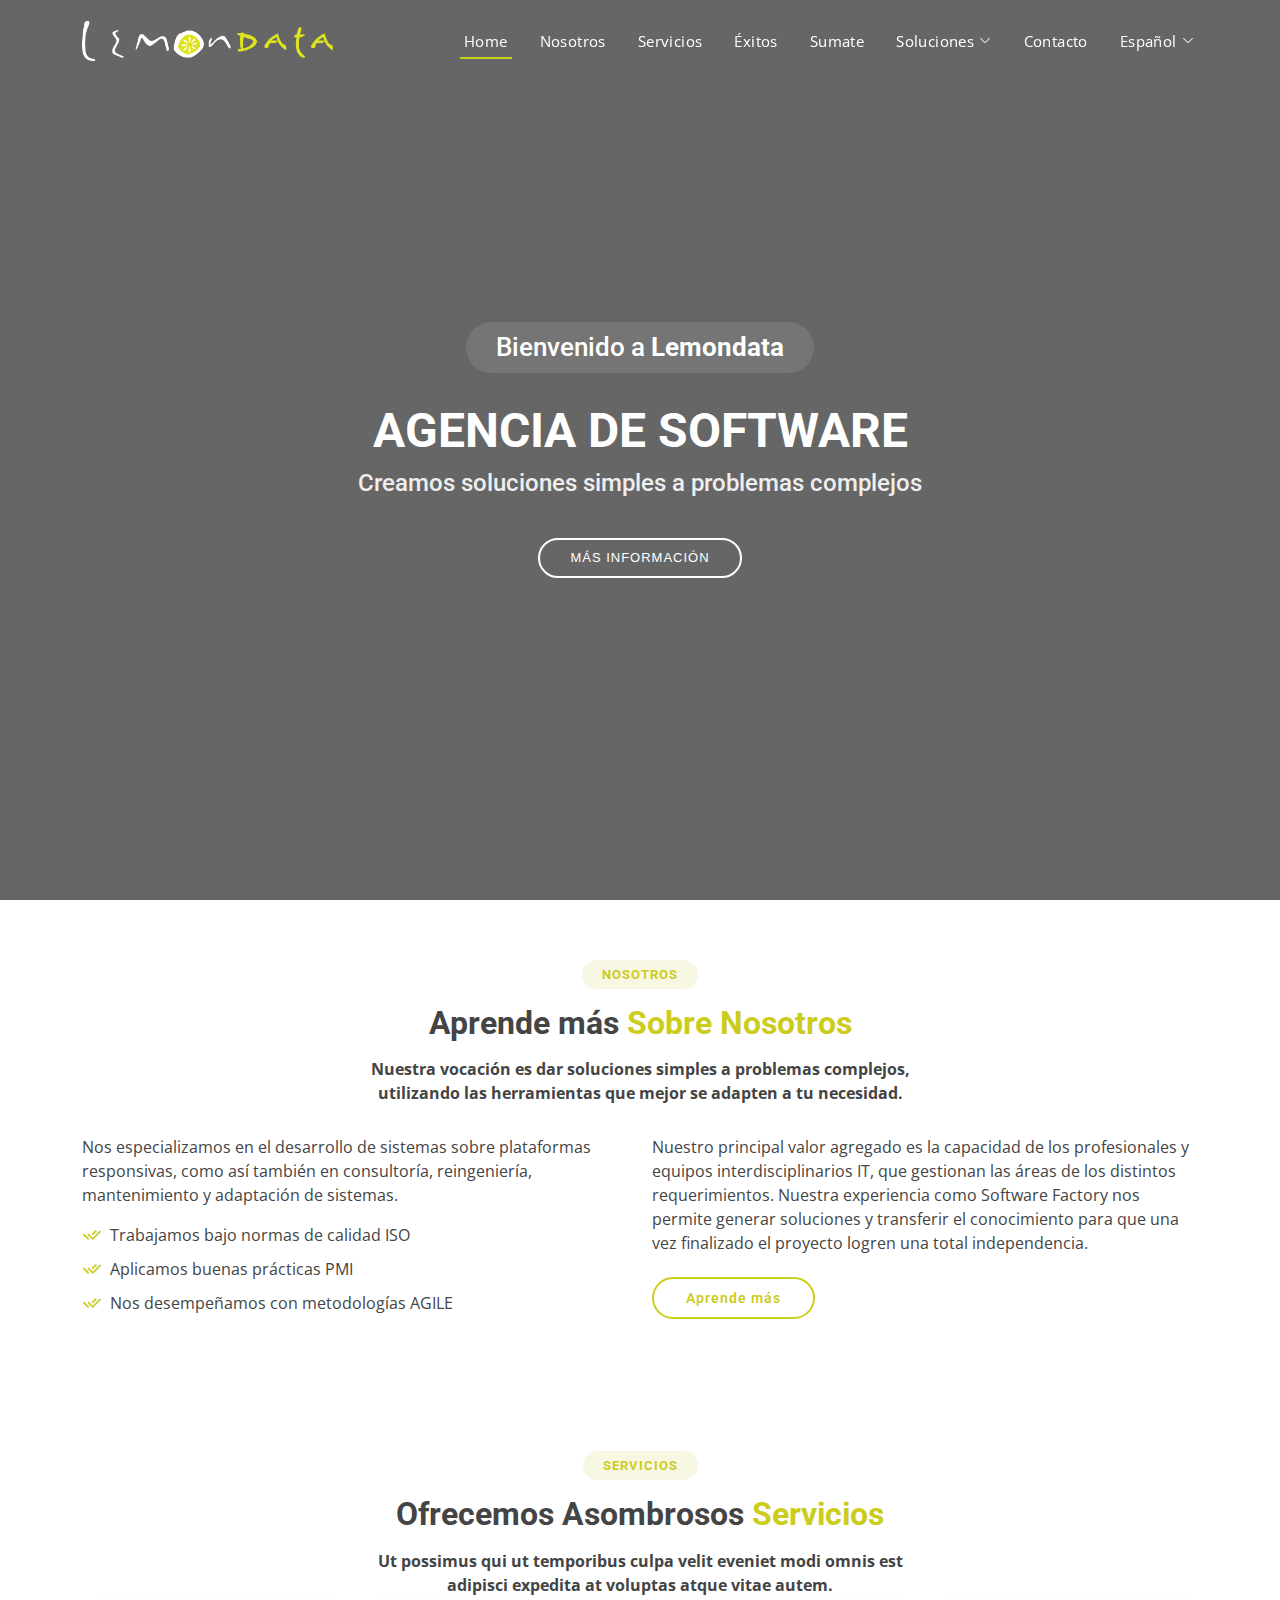
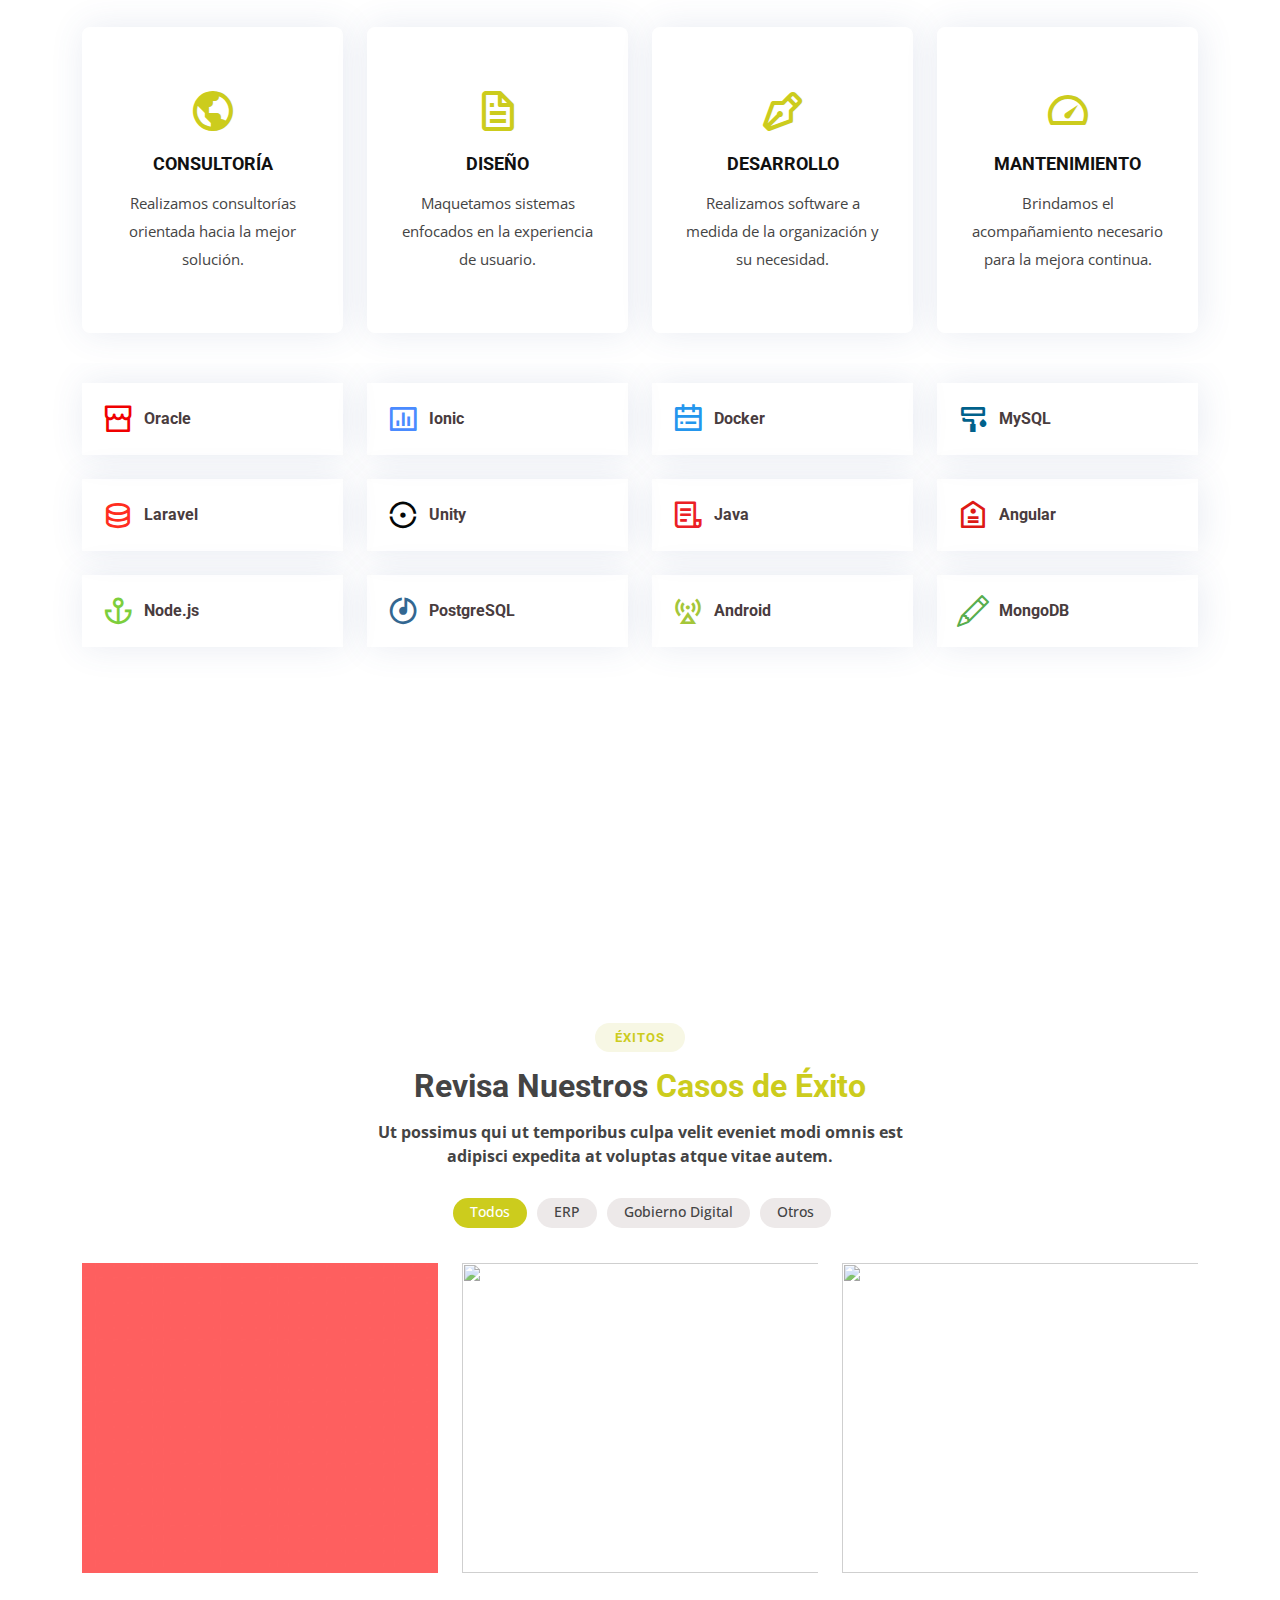
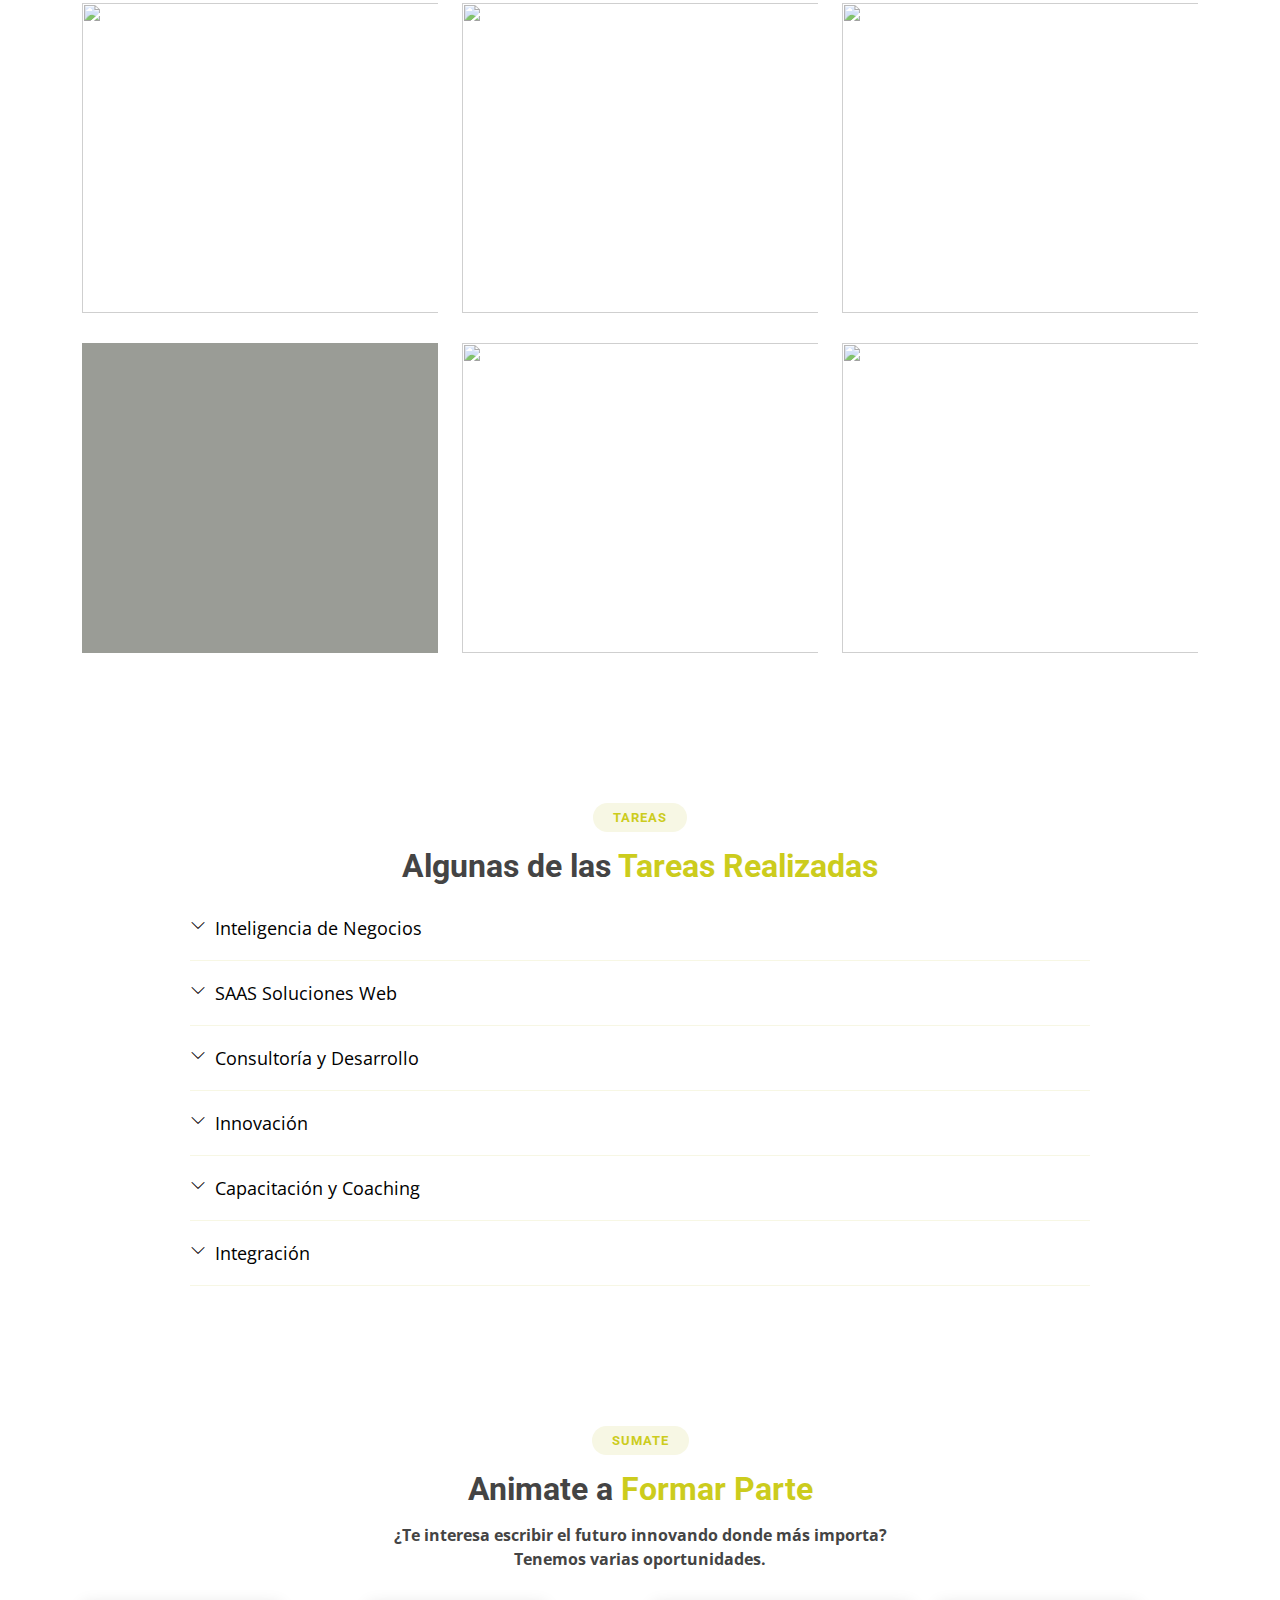
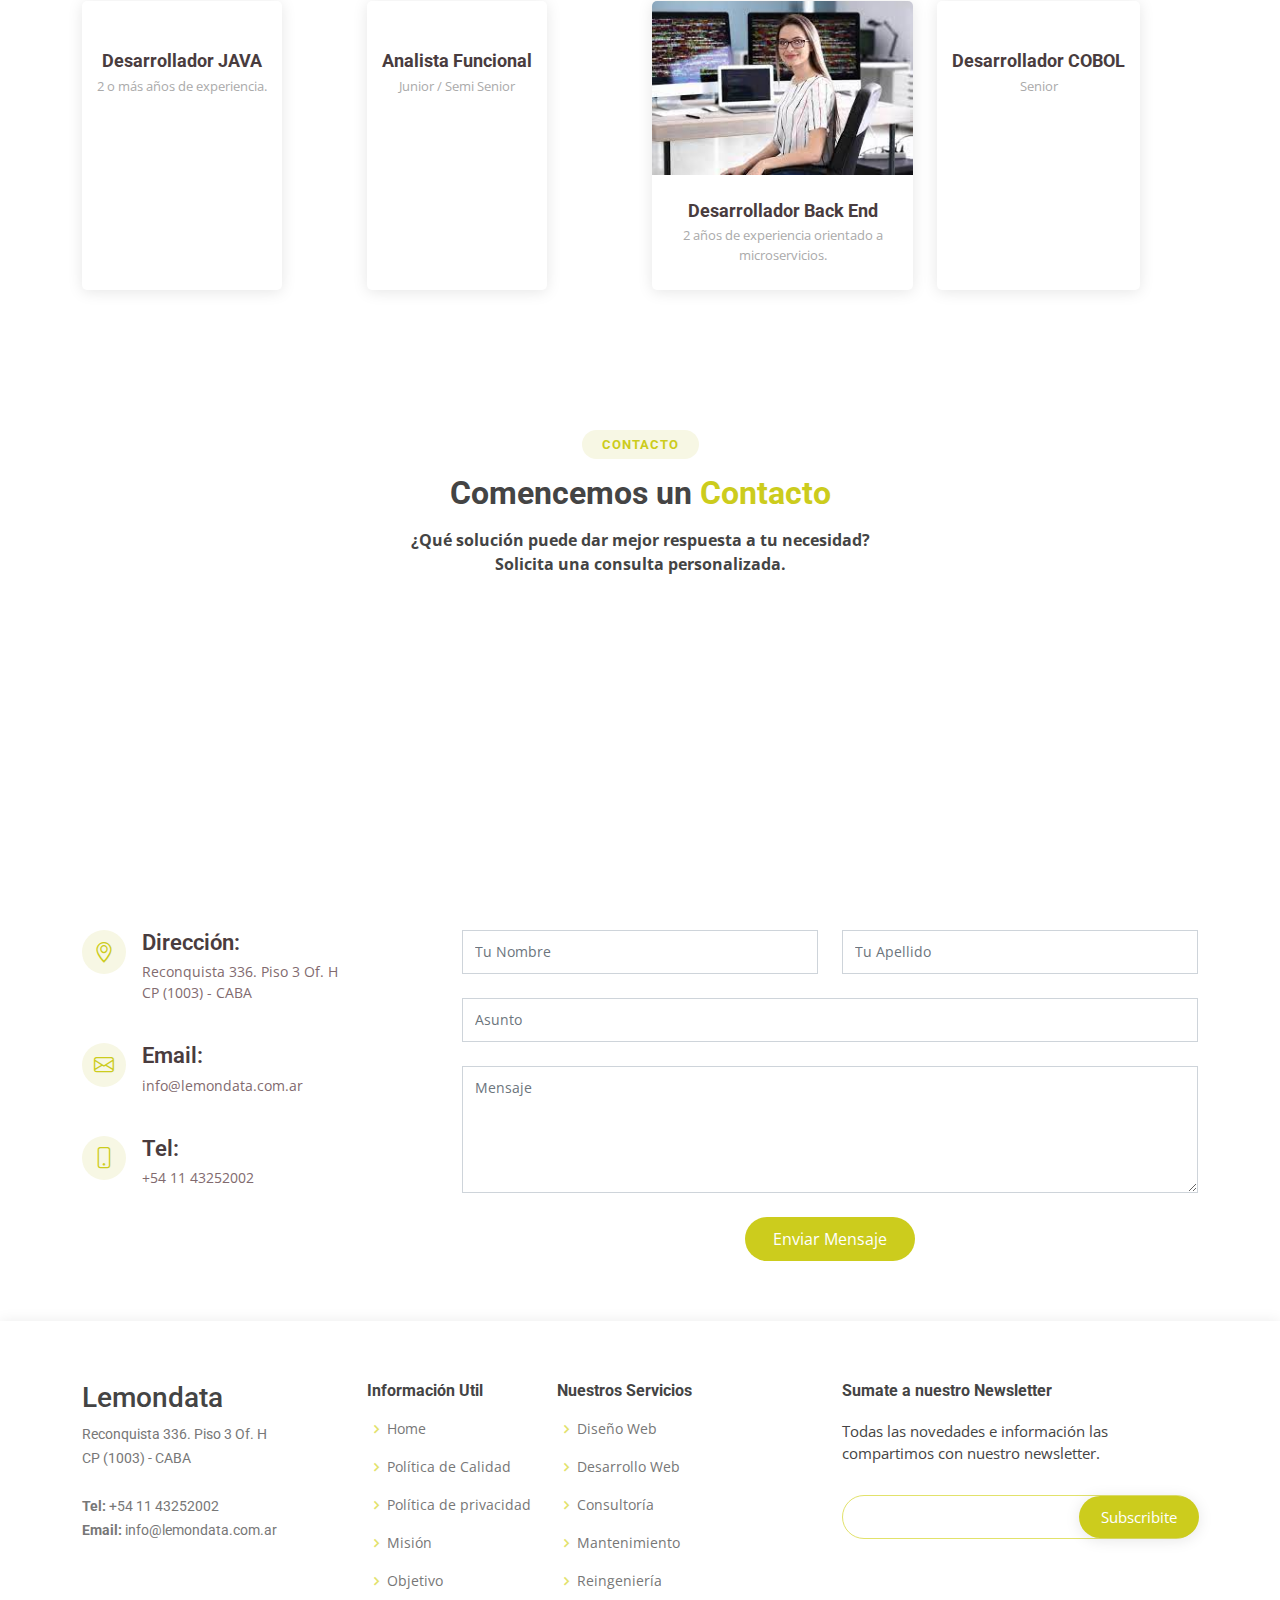
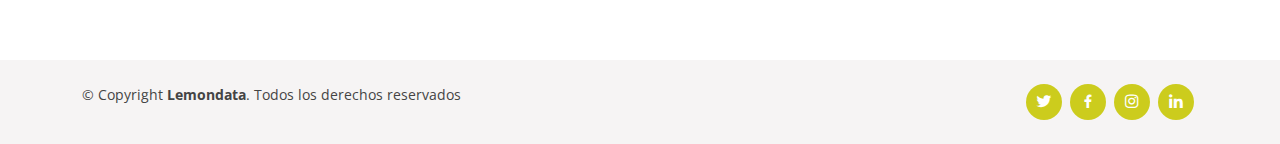
==== commit 33ffc2d6: "First mock-up 0.0.1" ====
--- a/index.html
+++ b/index.html
@@ -11,7 +11,7 @@
 
   <!-- Favicons -->
   <link href="assets/img/favicon.svg" rel="icon">
-  <link href="assets/img/apple-touch-icon.png" rel="apple-touch-icon">
+  <link href="assets/img/favicon.svg" rel="apple-touch-icon">
 
   <!-- Google Fonts -->
   <link href="https://fonts.googleapis.com/css?family=Open+Sans:300,300i,400,400i,600,600i,700,700i|Roboto:300,300i,400,400i,500,500i,700,700i&display=swap" rel="stylesheet">
@@ -81,7 +81,7 @@
     </div>
   </section><!-- End Hero -->
 
-  <main id="main">
+
 
     <!-- ======= About Section ======= -->
     <section id="about" class="about">
@@ -271,7 +271,7 @@
             <ul id="portfolio-flters">
               <li data-filter="*" class="filter-active">Todos</li>
               <li data-filter=".filter-app">ERP</li>
-              <li data-filter=".filter-card">CRM</li>
+              <li data-filter=".filter-card">Gobierno Digital</li>
               <li data-filter=".filter-web">Otros</li>
             </ul>
           </div>
@@ -290,7 +290,7 @@
           </div>
 
         <div class="col-lg-4 col-md-6 portfolio-item filter-web">
-            <a href="success.html">
+            <a href="success3.html">
             <img style="height: 310px; width: 100vw; opacity: 75%;" src="http://2.bp.blogspot.com/-QdF9qGOqyT4/UtTmNDLvU4I/AAAAAAAAUpU/GXWhidOyV5s/s640/Captura+de+pantalla+2014-01-14+a+la(s)+08.24.07.png" class="img-fluid" alt="">
             <div class="portfolio-info">
               <h4>Plataforma para entrevistas con el Ciudadano</h4>
@@ -300,7 +300,7 @@
           </div>
 
           <div class="col-lg-4 col-md-6 portfolio-item filter-app">
-            <a href="success1.html">
+            <a href="success1.html#midleOne">
             <img style="height: 310px; width: 100vw; opacity: 75%;" src="https://encrypted-tbn0.gstatic.com/images?q=tbn:ANd9GcTq9YWTwjskX4iChTTTt3mvF9wiMEHD1oo2SQ&usqp=CAU" class="img-fluid" alt="">
             <div class="portfolio-info">
               <h4>Gestión de Infracciones Laborales</h4>
@@ -320,7 +320,7 @@
           </div>
 
           <div class="col-lg-4 col-md-6 portfolio-item filter-web">
-            <a href="success.html">
+            <a href="success3.html#midleOne">
             <img style="height: 310px; width: 100vw; opacity: 75%;" src="https://encrypted-tbn0.gstatic.com/images?q=tbn:ANd9GcQIhvYw0TIsmUFKxlBHois3rQKA-Dg5dvINcQuoQeizTjZ2pEsv53uMr8MXaEozfsxo7jI&usqp=CAU" class="img-fluid" alt="">
             <div class="portfolio-info">
               <h4>Estabilización y soporte de Base de Datos de Call Center</h4>
@@ -330,7 +330,7 @@
           </div>
 
           <div class="col-lg-4 col-md-6 portfolio-item filter-app">
-            <a href="success1.html">
+            <a href="success1.html#lastOne">
             <img style="height: 310px; width: 100vw; opacity: 75%;" src="https://media.istockphoto.com/photos/yellow-color-toned-square-sheet-of-paper-picture-id501202596?k=20&m=501202596&s=170667a&w=0&h=41JzC6gBnD2pE5s156Kmf-XnAT3lPric7IGxgxtKVTM=" class="img-fluid" alt="">
             <div class="portfolio-info">
               <h4>Sistema Integral de Gestión de Trámites y Expedientes</h4>
@@ -340,7 +340,7 @@
           </div>
 
           <div class="col-lg-4 col-md-6 portfolio-item filter-card">
-            <a href="success2.html">
+            <a href="success2.html#midleOne">
             <img style="height: 310px; width: 100vw; opacity: 75%;" src="[data-uri]" class="img-fluid" alt="">
             <div class="portfolio-info">
               <h4>Gestión de Tarjeta Social</h4>
@@ -350,7 +350,7 @@
           </div>
 
           <div class="col-lg-4 col-md-6 portfolio-item filter-card">
-            <a href="success2.html">
+            <a href="success2.html#lastOne">
             <img style="height: 310px; width: 100vw; opacity: 75%;" src="https://enesarrate.files.wordpress.com/2014/02/cuadradoamarillo.jpg" class="img-fluid" alt="">
             <div class="portfolio-info">
               <h4>Recaudaciones</h4>
@@ -360,10 +360,10 @@
           </div>
 
           <div class="col-lg-4 col-md-6 portfolio-item filter-web">
-            <a href="success.html">
+            <a href="success3.html#lastOne">
             <img style="height: 310px; width: 100vw; opacity: 75%;"src="https://encrypted-tbn0.gstatic.com/images?q=tbn:ANd9GcTs7mZ7eEowaOiqHVnT_c5KKejRofeE04rEawS3-_lpLCN5Cdmks7H4-08H3Y2xFw4qCfY&usqp=CAU" class="img-fluid" alt="">
             <div class="portfolio-info">
-              <h4>Migración y unificación de bases de datos en dos sistemas: SIGEC y PROFEDER.</h4>
+              <h4>Migración y unificación de bases de datos en dos sistemas: SIGEC y PROFEDER</h4>
               <p>Web</p>
             </div>
           </a>
@@ -611,7 +611,7 @@
               </div>
               <div class="my-3">
                 <div class="loading">Cargando</div>
-                <div class="error-message"></div>
+                <!-- <div class="error-message"></div> -->
                 <div class="sent-message">Tu mensaje ah sido enviado. Muchas gracias!</div>
               </div>
               <div class="text-center"><button type="submit">Enviar Mensaje</button></div>
@@ -648,9 +648,9 @@
             <ul>
               <li><i class="bx bx-chevron-right"></i> <a href="#">Home</a></li>
               <li><i class="bx bx-chevron-right"></i> <a href="calidad.html">Política de Calidad</a></li>
-              <li><i class="bx bx-chevron-right"></i> <a href="calidad.html">Política de privacidad</a></li>
-              <li><i class="bx bx-chevron-right"></i> <a href="calidad.html">Misión</a></li>
-              <li><i class="bx bx-chevron-right"></i> <a href="calidad.html">Objetivo</a></li>
+              <li><i class="bx bx-chevron-right"></i> <a href="calidad.html#privacy">Política de privacidad</a></li>
+              <li><i class="bx bx-chevron-right"></i> <a href="calidad.html#mission">Misión</a></li>
+              <li><i class="bx bx-chevron-right"></i> <a href="calidad.html#goal">Objetivo</a></li>
             </ul>
           </div>
 
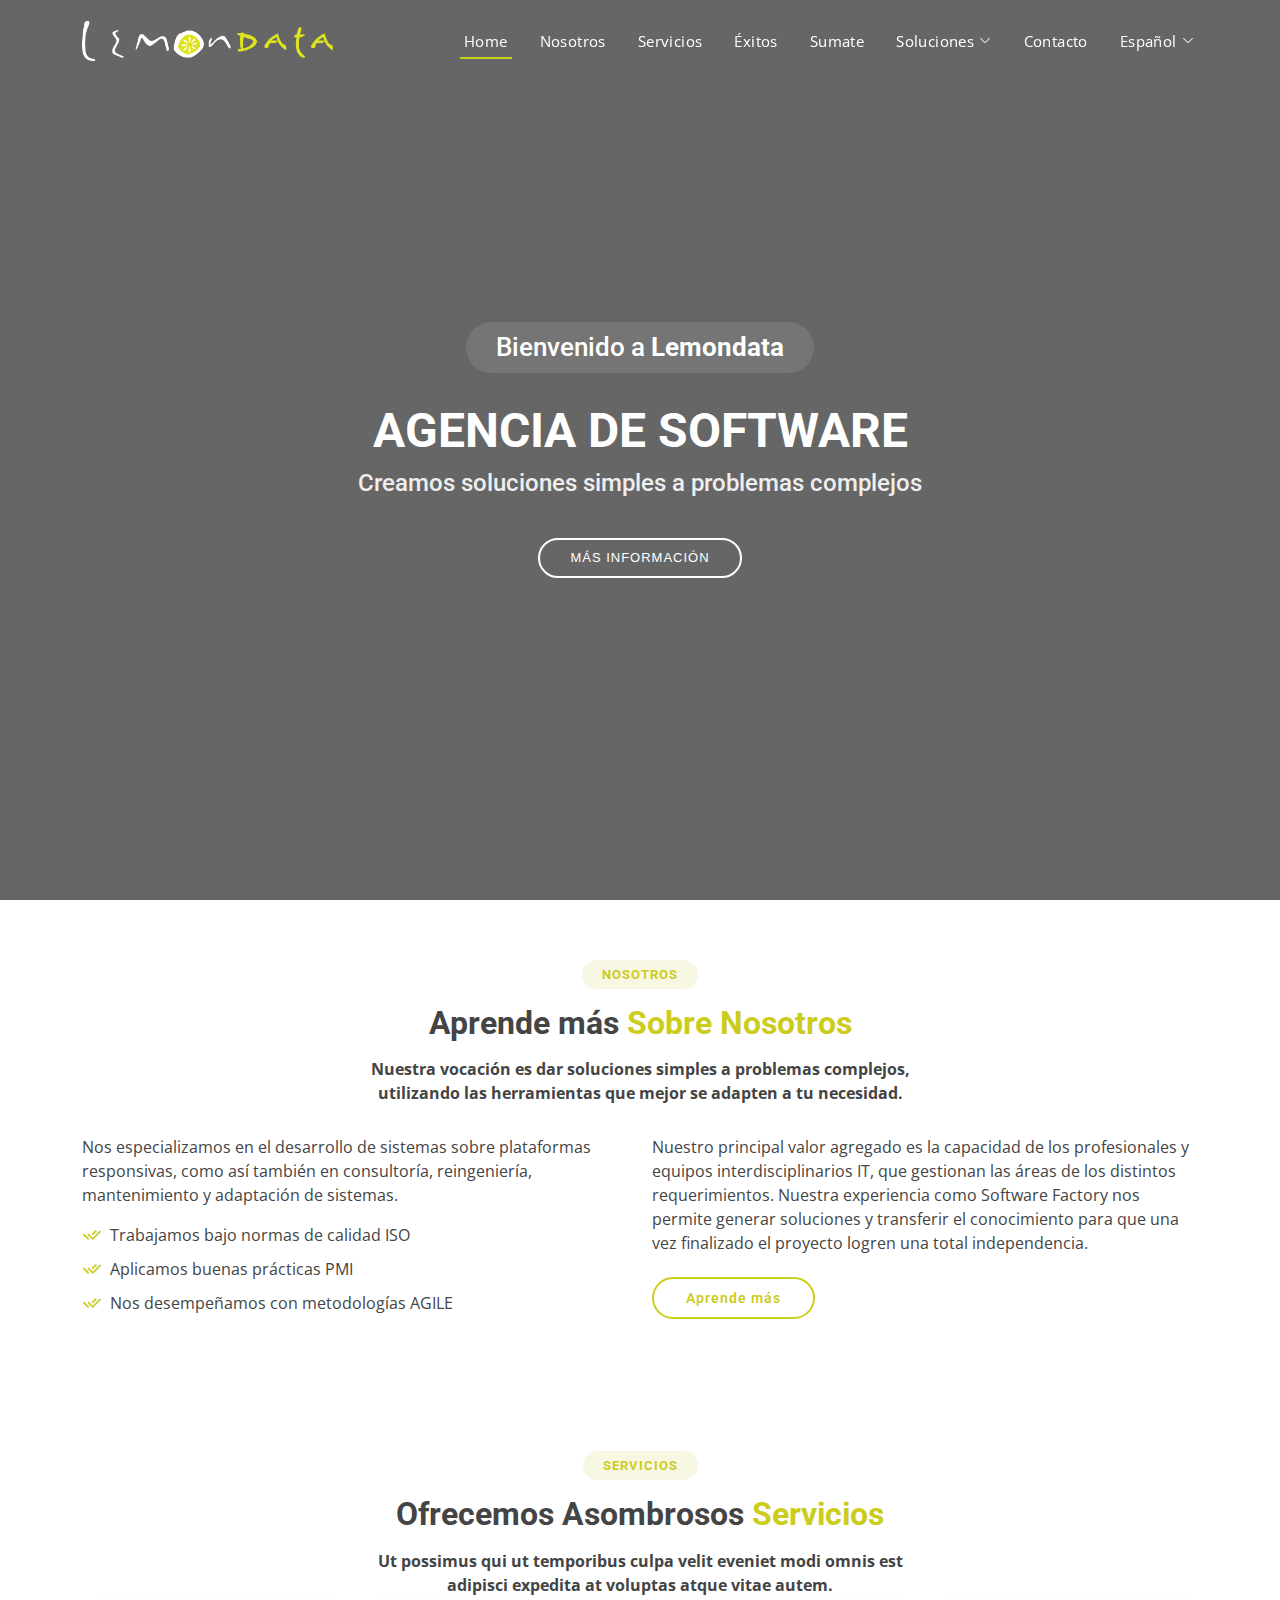
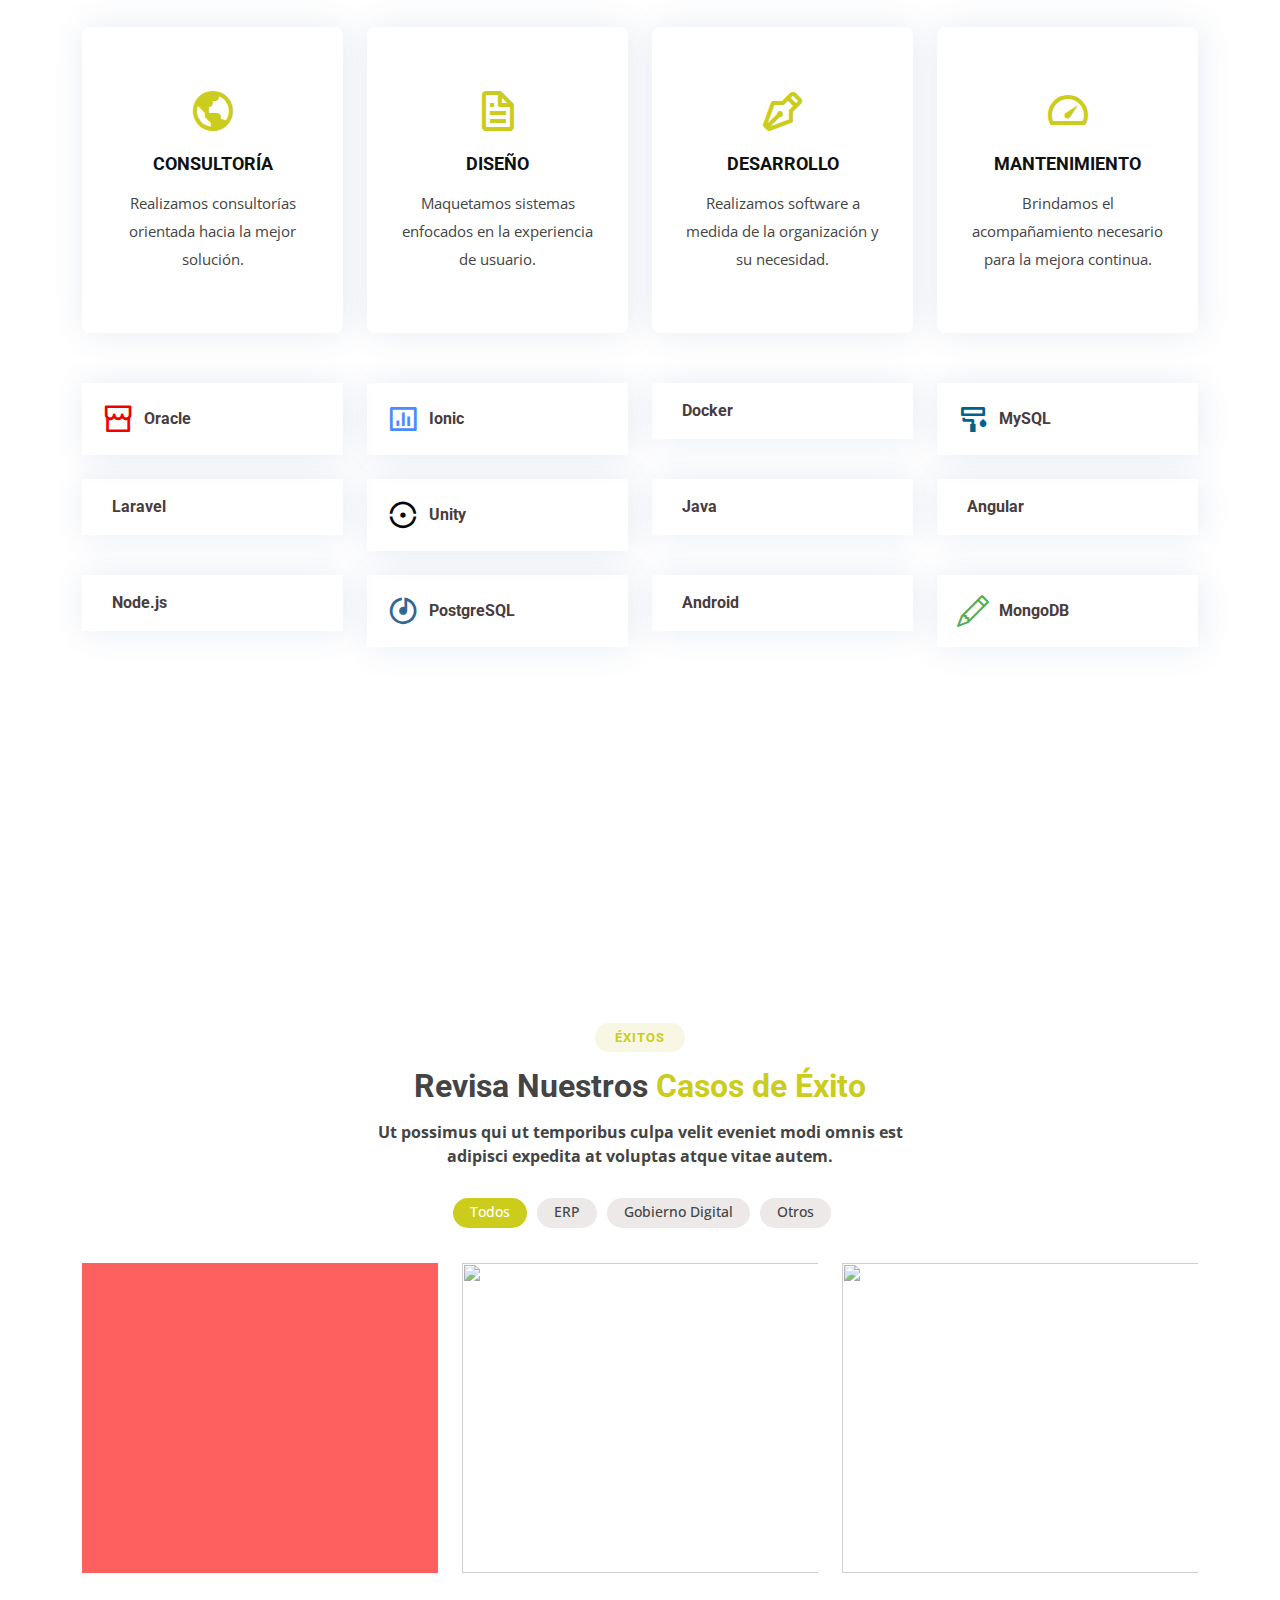
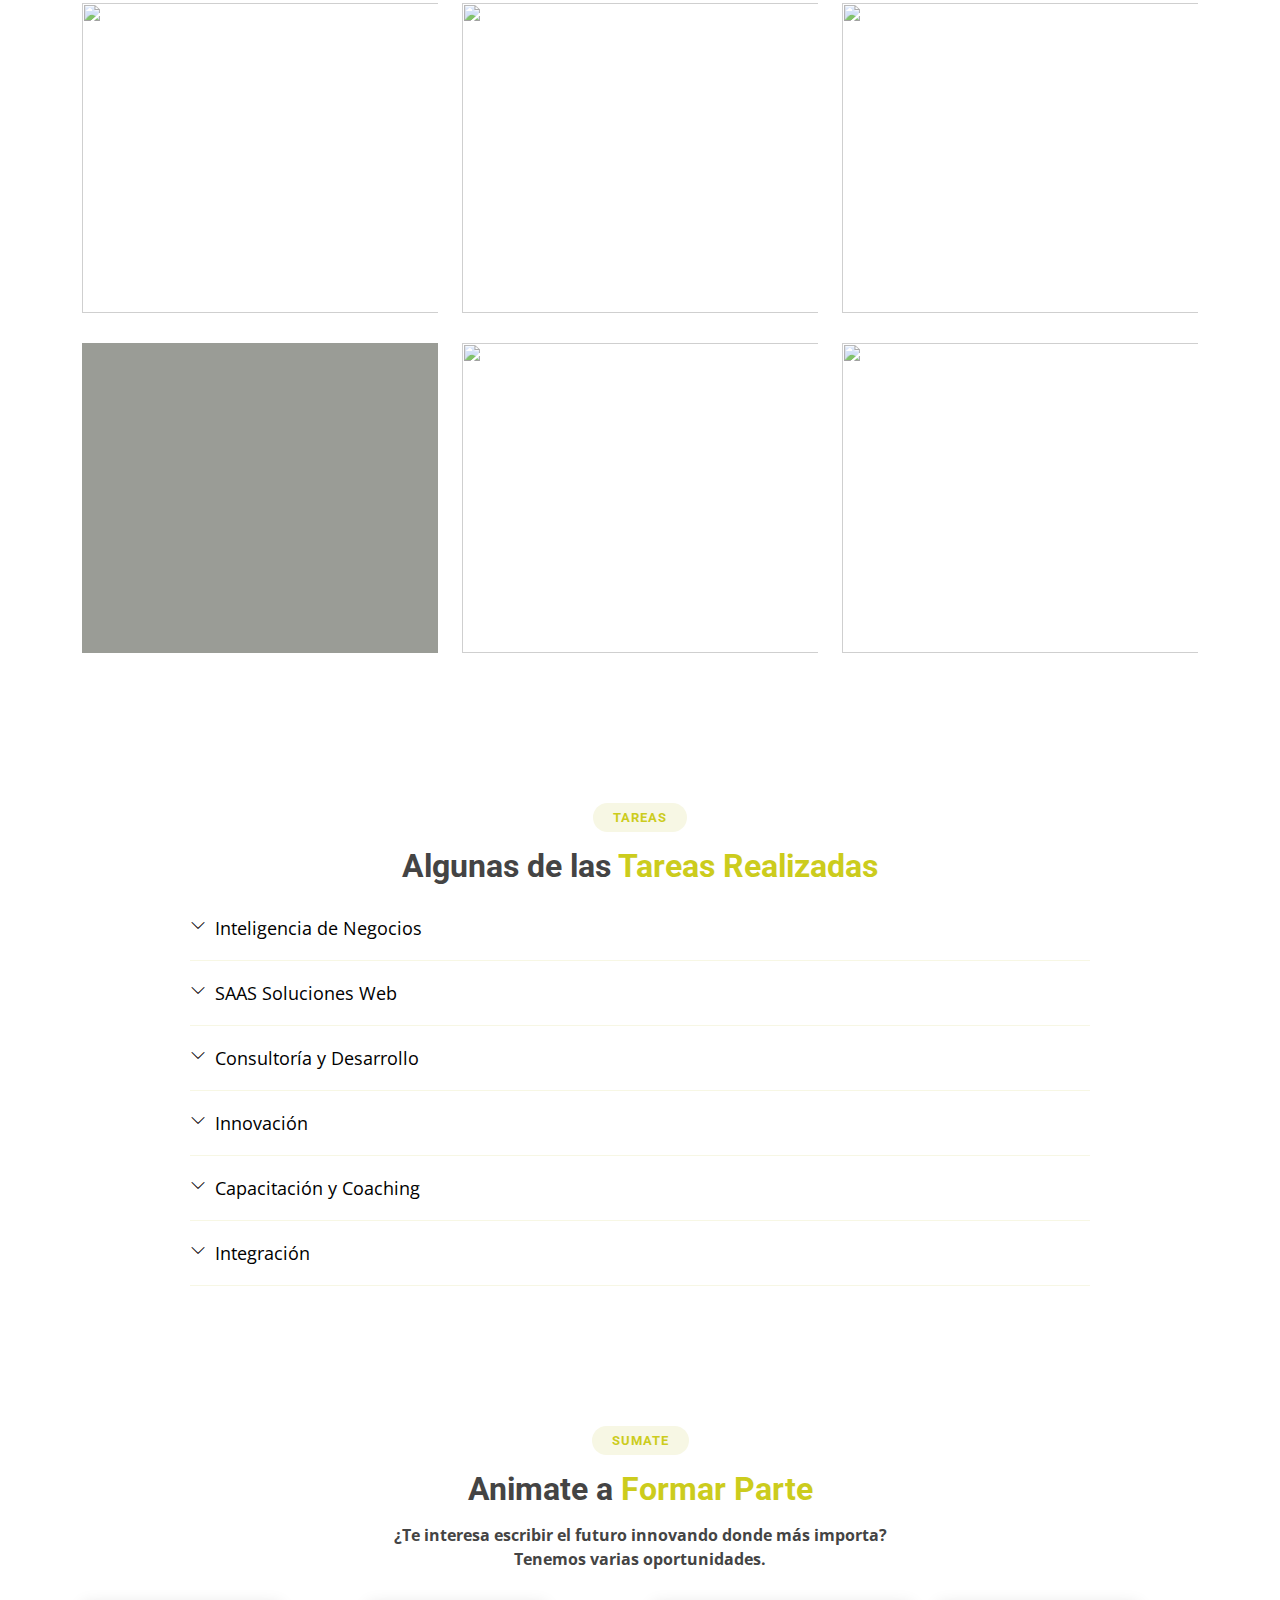
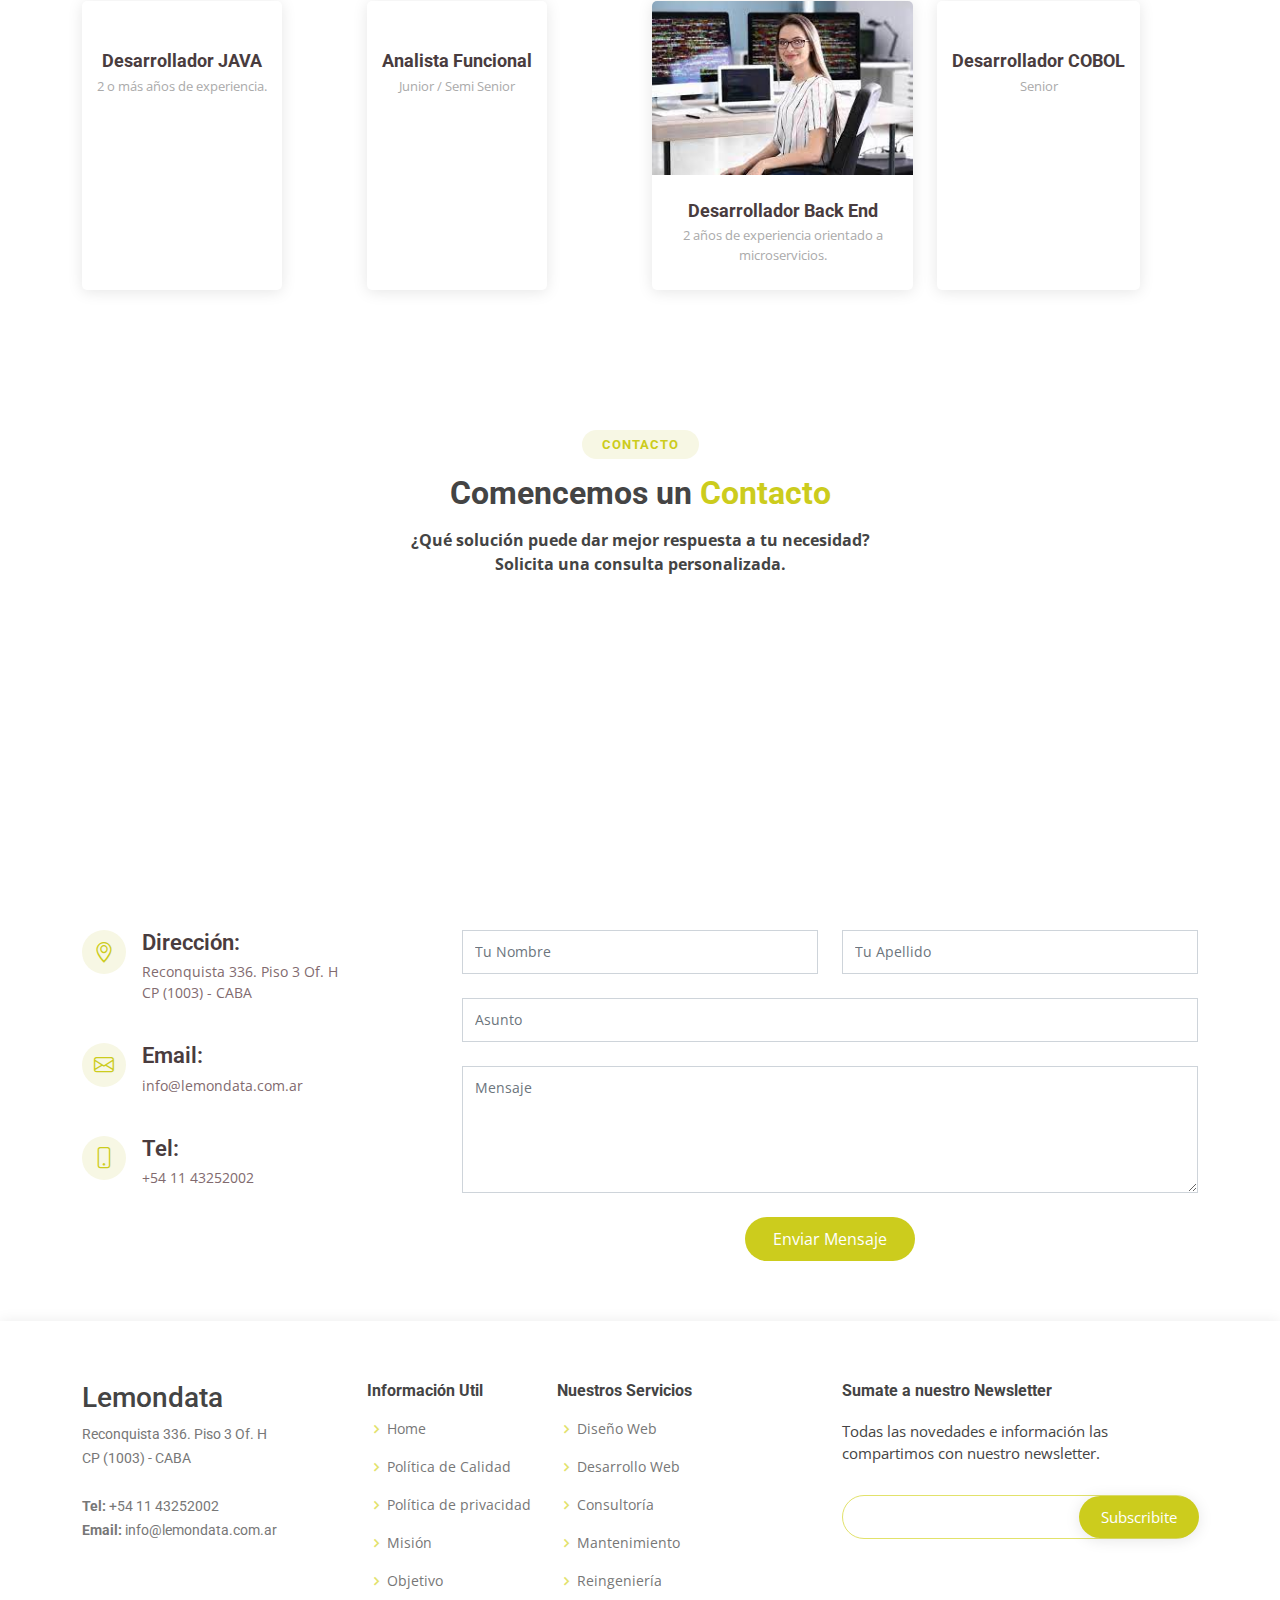
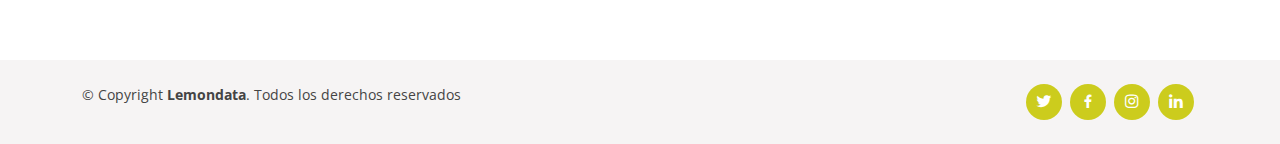
==== commit 62d2b175: "Cambios menores en iconos" ====
--- a/index.html
+++ b/index.html
@@ -27,12 +27,7 @@
   <!-- Template Main CSS File -->
   <link href="assets/css/style.css" rel="stylesheet">
 
-  <!-- =======================================================
-  * Template Name: Tempo - v4.5.0
-  * Template URL: https://bootstrapmade.com/tempo-free-onepage-bootstrap-theme/
-  * Author: BootstrapMade.com
-  * License: https://bootstrapmade.com/license/
-  ======================================================== -->
+  <link rel="stylesheet" href="https://use.fontawesome.com/releases/v5.8.1/css/all.css" integrity="sha384-50oBUHEmvpQ+1lW4y57PTFmhCaXp0ML5d60M1M7uH2+nqUivzIebhndOJK28anvf" crossorigin="anonymous">
 </head>
 
 <body>
@@ -180,7 +175,7 @@
           </div>
           <div class="col-lg-3 col-md-4 col-6 mt-4 mt-md-0">
             <div class="icon-box">
-              <i class="ri-calendar-todo-line" style="color: #2496ED;"></i>
+              <i class="fab fa-docker" style="color: #2496ED;"></i>
               <h3><a href="">Docker</a></h3>
             </div>
           </div>
@@ -192,7 +187,7 @@
           </div>
           <div class="col-lg-3 col-md-4 col-6 mt-4">
             <div class="icon-box">
-              <i class="ri-database-2-line" style="color: #FF2D20;"></i>
+              <i class="fab fa-laravel" style="color: #FF2D20;"></i>
               <h3><a href="">Laravel</a></h3>
             </div>
           </div>
@@ -204,19 +199,19 @@
           </div>
           <div class="col-lg-3 col-md-4 col-6 mt-4">
             <div class="icon-box">
-              <i class="ri-file-list-3-line" style="color: #EB2025;"></i>
+              <i class="fab fa-java" style="color: #EB2025;"></i>
               <h3><a href="">Java</a></h3>
             </div>
           </div>
           <div class="col-lg-3 col-md-4 col-6 mt-4">
             <div class="icon-box">
-              <i class="ri-price-tag-2-line" style="color: #DD1A15;"></i>
+              <i style="color: #DD1A15;" class="fab fa-angular"></i>
               <h3><a href="">Angular</a></h3>
             </div>
           </div>
           <div class="col-lg-3 col-md-4 col-6 mt-4">
             <div class="icon-box">
-              <i class="ri-anchor-line" style="color: #7CCE3C;"></i>
+              <i class="fab fa-node-js" style="color: #7CCE3C;"></i>
               <h3><a href="">Node.js</a></h3>
             </div>
           </div>
@@ -228,7 +223,7 @@
           </div>
           <div class="col-lg-3 col-md-4 col-6 mt-4">
             <div class="icon-box">
-              <i class="ri-base-station-line" style="color: #A4C639;"></i>
+              <i class="fab fa-android" style="color: #A4C639;"></i>
               <h3><a href="">Android</a></h3>
             </div>
           </div>
